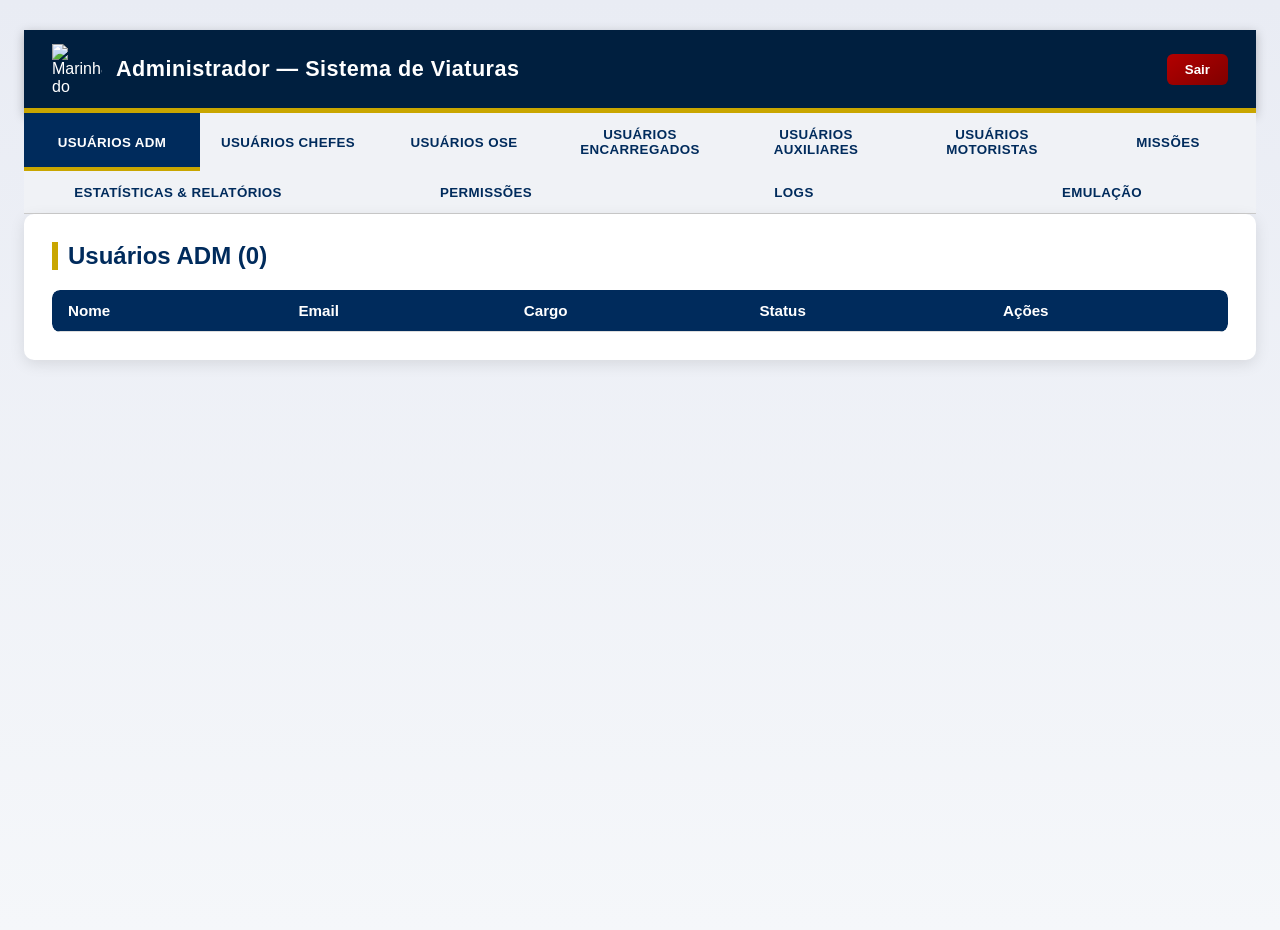
==== adm-dashboard.html @ 448d4f9d "Add files via upload" ====
<!DOCTYPE html>
<html lang="pt-br">
<head>
<meta charset="UTF-8"/>
<meta name="viewport" content="width=device-width, initial-scale=1.0"/>
<title>Administrador - Dashboard</title>
<link rel="icon" type="image/png" href="https://logodownload.org/wp-content/uploads/2018/01/marinha-brasil-logo-0.png">

<!-- SweetAlert2 -->
<script src="https://cdn.jsdelivr.net/npm/sweetalert2@11"></script>
<!-- Chart.js -->
<script src="https://cdn.jsdelivr.net/npm/chart.js@4.4.3/dist/chart.umd.min.js"></script>
<!-- html2canvas + jsPDF para exportar PDF -->
<script src="https://cdn.jsdelivr.net/npm/html2canvas@1.4.1/dist/html2canvas.min.js"></script>
<script src="https://cdn.jsdelivr.net/npm/jspdf@2.5.1/dist/jspdf.umd.min.js"></script>

<style>
  
/* =======================
   RESET + BASE
======================= */
* { margin:0; padding:0; box-sizing:border-box; font-family:"Inter","Segoe UI",Roboto,sans-serif; }
body { background:linear-gradient(180deg,#e9ecf4 0%,#f5f7fa 100%); color:#1b1b1b; min-height:100vh; }

/* =======================
   HEADER
======================= */
header { background:#001f3f; color:#fff; display:flex; align-items:center; justify-content:space-between; padding:14px 28px; border-bottom:5px solid #c9a600; box-shadow:0 3px 10px rgba(0,0,0,0.25); }
.logo-marinha { display:flex; align-items:center; gap:14px; }
.logo-marinha img { width:50px; height:50px; }
header h1 { font-size:1.35rem; font-weight:600; letter-spacing:0.5px; }
header button { background:linear-gradient(145deg,#b30000,#800000); border:none; color:#fff; font-weight:600; padding:8px 18px; border-radius:6px; cursor:pointer; transition:0.25s; }
header button:hover { transform:scale(1.05); background:linear-gradient(145deg,#cc0000,#990000); }

/* =======================
   NAV TABS
======================= */
.nav-tabs { display:flex; justify-content:center; flex-wrap:wrap; background:#f0f2f6; box-shadow:inset 0 -1px 0 #ccc; }
.nav-tabs button { flex:1; min-width:160px; background:none; border:none; padding:14px 18px; font-weight:600; text-transform:uppercase; color:#002b5c; cursor:pointer; transition:all 0.25s ease; letter-spacing:0.4px; }
.nav-tabs button:hover { background:#dde3f0; color:#001d3d; }
.nav-tabs button.active { background:#002b5c; color:#fff; box-shadow:inset 0 -4px 0 #c9a600; }

/* =======================
   CONTAINER E SEÇÕES
======================= */
.container { max-width:1300px; margin:30px auto; padding:0 24px; }
.tab-pane { background:#fff; border-radius:10px; padding:28px; box-shadow:0 4px 15px rgba(0,0,0,0.1); animation:fadeIn 0.3s ease; }
@keyframes fadeIn { from{opacity:0; transform:translateY(8px);} to{opacity:1; transform:translateY(0);} }
h2 { color:#002b5c; margin-bottom:20px; font-weight:700; border-left:6px solid #c9a600; padding-left:10px; display:flex; align-items:center; gap:10px; }

/* =======================
   TABELAS
======================= */
.table-wrap { overflow-x:auto; border-radius:8px; }
table { width:100%; border-collapse:collapse; border-radius:8px; overflow:hidden; }
thead { background:#002b5c; color:#fff; }
th, td { padding:12px 16px; border-bottom:1px solid #ddd; text-align:left; font-size:0.95rem; }
tbody tr:hover { background:#f7f9fc; transition:0.2s; }

/* =======================
   BOTÕES DE AÇÃO
======================= */
.actions button { margin:3px; padding:6px 10px; font-size:0.85rem; border:none; border-radius:6px; cursor:pointer; transition:all 0.2s; font-weight:500; }
.actions button:hover { transform:scale(1.07); }
button.aprovar { background:#2e7d32; color:#fff; }
button.desaprovar { background:#b71c1c; color:#fff; }
button.editar { background:#1565c0; color:#fff; }
button.reset { background:#fbc02d; color:#1b1b1b; }
button.excluir { background:#d32f2f; color:#fff; }
button.primary { background:#002b5c; color:#fff; }

/* =======================
   BADGES
======================= */
.badge-ok { background:#2e7d32; color:#fff; padding:3px 8px; border-radius:5px; font-size:0.8rem; }
.badge-no { background:#b71c1c; color:#fff; padding:3px 8px; border-radius:5px; font-size:0.8rem; }
.tag-fp { background:#ff6f00; color:#fff; padding:2px 6px; font-size:0.75rem; border-radius:4px; margin-left:4px; font-weight:600; }

/* =======================
   GRID/CHARTS
======================= */
.grid { display:grid; grid-template-columns:1fr 1fr; gap:20px; }
.card { background:#fff; border:1px solid #e8e8e8; border-radius:10px; padding:16px; box-shadow:0 2px 10px rgba(0,0,0,0.06); }
.card h3 { color:#002b5c; margin-bottom:8px; font-size:1.05rem; }
.actions-bar { display:flex; gap:10px; margin-bottom:12px; flex-wrap:wrap; }

/* =======================
   RESPONSIVIDADE
======================= */
@media (max-width: 900px) {
  header { flex-direction:column; gap:8px; text-align:center; }
  .nav-tabs button { min-width:120px; font-size:0.8rem; }
  table th, table td { font-size:0.85rem; padding:8px; }
  .grid { grid-template-columns:1fr; }
}

</style>
</head>

<body>
<div class="container">
  <header>
    <div class="logo-marinha">
      <img src="https://logodownload.org/wp-content/uploads/2018/01/marinha-brasil-logo-0.png" alt="Marinha do Brasil">
      <h1>Administrador — Sistema de Viaturas</h1>
    </div>
    <button onclick="logout()">Sair</button>
  </header>

  <div class="nav-tabs">
    <button class="active" data-tab="tab-adm" onclick="setTab('tab-adm', this)">Usuários ADM</button>
    <button data-tab="tab-chefe" onclick="setTab('tab-chefe', this)">Usuários Chefes</button>
    <button data-tab="tab-ose" onclick="setTab('tab-ose', this)">Usuários OSE</button>
    <button data-tab="tab-encarregado" onclick="setTab('tab-encarregado', this)">Usuários Encarregados</button>
    <button data-tab="tab-aux" onclick="setTab('tab-aux', this)">Usuários Auxiliares</button>
    <button data-tab="tab-motorista" onclick="setTab('tab-motorista', this)">Usuários Motoristas</button>
    <button data-tab="tab-missoes" onclick="setTab('tab-missoes', this)">Missões</button>
    <button data-tab="tab-estatisticas" onclick="setTab('tab-estatisticas', this)">Estatísticas & Relatórios</button>
    <button data-tab="tab-permissoes" onclick="setTab('tab-permissoes', this)">Permissões</button>
    <button data-tab="tab-logs" onclick="setTab('tab-logs', this)">Logs</button>
    <button data-tab="tab-emulacao" onclick="setTab('tab-emulacao', this)">Emulação</button>
  </div>

  <!-- ======== Usuários (6 grupos) ======== -->
  <section id="tab-adm" class="tab-pane" style="display:block;"><h2>Usuários ADM (0)</h2><div class="table-wrap"><table><thead><tr><th>Nome</th><th>Email</th><th>Cargo</th><th>Status</th><th>Ações</th></tr></thead><tbody id="usuarios-adm"></tbody></table></div></section>
  <section id="tab-chefe" class="tab-pane" style="display:none;"><h2>Usuários Chefes (0)</h2><div class="table-wrap"><table><thead><tr><th>Nome</th><th>Email</th><th>Cargo</th><th>Status</th><th>Ações</th></tr></thead><tbody id="usuarios-chefe"></tbody></table></div></section>
  <section id="tab-ose" class="tab-pane" style="display:none;"><h2>Usuários OSE (0)</h2><div class="table-wrap"><table><thead><tr><th>Nome</th><th>Email</th><th>Cargo</th><th>Status</th><th>Ações</th></tr></thead><tbody id="usuarios-ose"></tbody></table></div></section>
  <section id="tab-encarregado" class="tab-pane" style="display:none;"><h2>Usuários Encarregados (0)</h2><div class="table-wrap"><table><thead><tr><th>Nome</th><th>Email</th><th>Cargo</th><th>Status</th><th>Ações</th></tr></thead><tbody id="usuarios-encarregado"></tbody></table></div></section>
  <section id="tab-aux" class="tab-pane" style="display:none;"><h2>Usuários Auxiliares (0)</h2><div class="table-wrap"><table><thead><tr><th>Nome</th><th>Email</th><th>Cargo</th><th>Status</th><th>Ações</th></tr></thead><tbody id="usuarios-aux"></tbody></table></div></section>
  <section id="tab-motorista" class="tab-pane" style="display:none;"><h2>Usuários Motoristas (0)</h2><div class="table-wrap"><table><thead><tr><th>Nome</th><th>Email</th><th>Cargo</th><th>Status</th><th>Ações</th></tr></thead><tbody id="usuarios-motorista"></tbody></table></div></section>

  <!-- ======== Missões ======== -->
  <section id="tab-missoes" class="tab-pane" style="display:none;">
    <h2 id="titulo-missoes">Missões (0)</h2>
    <div class="actions-bar">
      <button class="primary" onclick="exportarRelatorioPDF()">🧾 Exportar Relatório (PDF)</button>
    </div>
    <div class="table-wrap">
      <table>
        <thead>
          <tr>
            <th>Missão</th><th>Motorista</th><th>Viatura</th><th>Status</th>
            <th>Odômetro Início</th><th>Horário Início</th>
            <th>Odômetro Fim</th><th>Horário Fim</th>
            <th>Assinaturas</th><th>Ações</th>
          </tr>
        </thead>
        <tbody id="missoes-body"></tbody>
      </table>
    </div>
  </section>

  <!-- ======== Estatísticas & Relatórios ======== -->
  <section id="tab-estatisticas" class="tab-pane" style="display:none;">
    <h2>Estatísticas & Relatórios</h2>
    <div class="grid" id="charts-container">
      <div class="card">
        <h3>📊 Viagens por Motorista</h3>
        <canvas id="chartMotoristas" height="200"></canvas>
      </div>
      <div class="card">
        <h3>🥧 Missões por Status</h3>
        <canvas id="chartStatus" height="200"></canvas>
      </div>
    </div>
    <div class="actions-bar" style="margin-top:14px;">
      <button class="primary" onclick="exportarRelatorioPDF()">🧾 Exportar Relatório (PDF)</button>
    </div>
  </section>

  <!-- ======== Permissões ======== -->
  <section id="tab-permissoes" class="tab-pane" style="display:none;">
    <h2>Permissões</h2>
    <div class="card">
      <p>As permissões determinam quais ações aparecem e podem ser executadas. Você pode sobrescrever no Firestore criando/alterando o doc <code>config/permissoes</code>.</p>
      <p><b>Exemplo de doc:</b></p>
      <pre style="background:#f7f7f7; padding:10px; border-radius:8px; overflow:auto;">
{
  "usuarios": {"aprovar": true, "desaprovar": true, "editar": true, "resetar": true, "excluir": true},
  "missoes":  {"editar": true, "alterar_status": true},
  "relatorios": {"exportar_pdf": true}
}
      </pre>
      <div class="actions-bar">
        <button class="primary" onclick="mostrarPermissoesAtuais()">👁 Ver permissões ativas</button>
      </div>
    </div>
  </section>

  <!-- ======== Logs ======== -->
  <section id="tab-logs" class="tab-pane" style="display:none;">
    <h2>Logs do Sistema</h2>
    <div class="table-wrap">
      <table>
        <thead><tr><th>Ação</th><th>Alvo</th><th>Feito por</th><th>Data/Hora</th></tr></thead>
        <tbody id="logs-body"></tbody>
      </table>
    </div>
  </section>

  <!-- ======== Emulação ======== -->
  <section id="tab-emulacao" class="tab-pane" style="display:none;">
    <h2>Emulação de Perfil</h2>
    <div class="table-wrap">
      <table>
        <thead><tr><th>Nome</th><th>Email</th><th>Cargo</th><th>Ação</th></tr></thead>
        <tbody id="emulacao-body"></tbody>
      </table>
    </div>
  </section>
</div>

<script type="module">
import { auth, db } from "./firebase-config.js";
import { signOut, onAuthStateChanged, sendPasswordResetEmail } from "https://www.gstatic.com/firebasejs/12.4.0/firebase-auth.js";
import { collection, onSnapshot, doc, updateDoc, deleteDoc, getDoc, addDoc, serverTimestamp, query, orderBy } from "https://www.gstatic.com/firebasejs/12.4.0/firebase-firestore.js";

/* =======================
   SESSÃO / ABA / LOG
======================= */
const LIMITE = 10*60*1000; let t;
onAuthStateChanged(auth, async (u)=>{
  if(!u){ return window.location.href="index.html"; }
  const uDoc = await getDoc(doc(db,"usuarios", u.uid));
  if(!uDoc.exists() || uDoc.data().role!=="adm"){
    await signOut(auth); window.location.href="index.html"; return;
  }
  await carregarPermissoes();
  init();
  reset();
  ["mousemove","keydown","click","scroll"].forEach(e=>document.addEventListener(e, reset));
});
function reset(){ clearTimeout(t); t=setTimeout(async()=>{ await signOut(auth); window.location.href="index.html"; }, LIMITE); }
window.logout = async()=>{ await signOut(auth); window.location.href="index.html"; };

window.setTab = (id, btn)=>{
  document.querySelectorAll(".tab-pane").forEach(p=>p.style.display="none");
  document.getElementById(id).style.display="block";
  document.querySelectorAll(".nav-tabs button").forEach(b=>b.classList.remove("active"));
  btn.classList.add("active");
};

async function logAction(acao, alvo, extra={}) {
  try {
    await addDoc(collection(db,"logs"), {
      acao, alvo,
      feito_por_uid: auth.currentUser?.uid || null,
      feito_por_email: auth.currentUser?.email || null,
      data_hora: serverTimestamp(), ...extra
    });
  } catch(e){ console.warn("Falha ao gravar log:", e); }
}

/* =======================
   PERMISSÕES (AVANÇADO)
   - Default permissões (permitido)
   - Pode ser sobrescrito via doc Firestore: config/permissoes
======================= */
let PERMISSOES = {
  usuarios: { aprovar:true, desaprovar:true, editar:true, resetar:true, excluir:true },
  missoes:  { editar:true, alterar_status:true },
  relatorios: { exportar_pdf:true }
};
async function carregarPermissoes(){
  try{
    const cfg = await getDoc(doc(db,"config","permissoes"));
    if(cfg.exists()){
      const data = cfg.data();
      // mescla sem remover chaves ausentes
      PERMISSOES = {
        usuarios: { ...PERMISSOES.usuarios, ...(data.usuarios||{}) },
        missoes:  { ...PERMISSOES.missoes,  ...(data.missoes||{}) },
        relatorios:{ ...PERMISSOES.relatorios, ...(data.relatorios||{}) }
      };
    }
  }catch(e){ console.warn("Sem doc config/permissoes. Usando default."); }
}
function can(path){
  const [grupo,acao] = path.split(".");
  return !!(PERMISSOES[grupo] && PERMISSOES[grupo][acao]);
}
window.mostrarPermissoesAtuais = ()=>{
  Swal.fire({
    title:"Permissões ativas",
    html:`<pre style="text-align:left;white-space:pre-wrap">${JSON.stringify(PERMISSOES,null,2)}</pre>`,
    width:600
  });
};

/* =======================
   INICIALIZAÇÃO
======================= */
function init(){
  carregarUsuarios();
  carregarMissoesRealtime();
  carregarLogsRealtime();
  carregarEmulacaoRealtime();
}

/* =======================
   USUÁRIOS (SEPARADO POR ROLE + CONTAGEM)
======================= */
function carregarUsuarios(){
  const grupos = {
    adm:         { tbody: document.getElementById("usuarios-adm"),         titulo: "Usuários ADM" },
    chefe:       { tbody: document.getElementById("usuarios-chefe"),       titulo: "Usuários Chefes" },
    ose:         { tbody: document.getElementById("usuarios-ose"),         titulo: "Usuários OSE" },
    encarregado: { tbody: document.getElementById("usuarios-encarregado"), titulo: "Usuários Encarregados" },
    aux:         { tbody: document.getElementById("usuarios-aux"),         titulo: "Usuários Auxiliares" },
    motorista:   { tbody: document.getElementById("usuarios-motorista"),   titulo: "Usuários Motoristas" }
  };

  onSnapshot(collection(db,"usuarios"),(snap)=>{
    const count = { adm:0, chefe:0, ose:0, encarregado:0, aux:0, motorista:0 };
    Object.values(grupos).forEach(g=>g.tbody.innerHTML="");

    snap.forEach(d=>{
      const u = d.data();
      const cargo = (u.role||"").toLowerCase();
      let grupo = null;
      if(cargo==="adm") grupo="adm";
      else if(cargo==="chefe") grupo="chefe";
      else if(cargo==="ose") grupo="ose";
      else if(cargo==="encarregado") grupo="encarregado";
      else if(cargo==="aux_encarregado"||cargo==="aux"||cargo.includes("aux")) grupo="aux";
      else if(cargo==="motorista") grupo="motorista";
      if(!grupo) return;

      count[grupo]++;
      const aAprovar   = can("usuarios.aprovar")   ? `<button class="aprovar"   onclick="aprovar('${d.id}')">✔ Aprovar</button>` : "";
      const aDesaprovar= can("usuarios.desaprovar")? `<button class="desaprovar" onclick="desaprovar('${d.id}')">✖ Desaprovar</button>` : "";
      const aEditar    = can("usuarios.editar")    ? `<button class="editar"    onclick="editarUsuario('${d.id}','${(u.nome||'').replace(/\"/g,'&quot;')}','${u.role||''}')">✏ Editar</button>` : "";
      const aReset     = can("usuarios.resetar")   ? `<button class="reset"     onclick="resetSenha('${u.email||''}')">🔁 Resetar Senha</button>` : "";
      const aExcluir   = can("usuarios.excluir")   ? `<button class="excluir"   onclick="excluirUsuario('${d.id}')">🗑 Excluir</button>` : "";

      const tr = document.createElement("tr");
      tr.innerHTML = `
        <td>${u.nome||"-"}</td>
        <td>${u.email||"-"}</td>
        <td>${u.role||"-"}</td>
        <td>${u.aprovado?'<span class="badge-ok">Aprovado</span>':'<span class="badge-no">Pendente</span>'}</td>
        <td class="actions">
          ${aAprovar}${aDesaprovar}${aEditar}${aReset}${aExcluir}
        </td>`;
      grupos[grupo].tbody.appendChild(tr);
    });

    // Atualiza títulos com contagem
    for(const [k,g] of Object.entries(grupos)){
      const h2 = g.tbody.closest("section").querySelector("h2");
      h2.textContent = `${g.titulo} (${count[k]})`;
    }
  });
}

/* === AÇÕES DE USUÁRIOS (SweetAlert2) === */
window.aprovar = async(uid)=>{
  if(!can("usuarios.aprovar")) return Swal.fire("Sem permissão","Ação não permitida.","error");
  const conf = await Swal.fire({ title:"Aprovar usuário?", icon:"question", showCancelButton:true, confirmButtonText:"✔ Aprovar" });
  if(!conf.isConfirmed) return;
  await updateDoc(doc(db,"usuarios",uid), {aprovado:true});
  await logAction("Aprovar usuário", uid);
  Swal.fire("✅ Usuário aprovado!", "", "success");
};
window.desaprovar = async(uid)=>{
  if(!can("usuarios.desaprovar")) return Swal.fire("Sem permissão","Ação não permitida.","error");
  const conf = await Swal.fire({ title:"Desaprovar usuário?", icon:"warning", showCancelButton:true, confirmButtonText:"✖ Desaprovar" });
  if(!conf.isConfirmed) return;
  await updateDoc(doc(db,"usuarios",uid), {aprovado:false});
  await logAction("Desaprovar usuário", uid);
  Swal.fire("Usuário desaprovado!","","info");
};
window.editarUsuario = async(uid,nomeAtual,cargoAtual)=>{
  if(!can("usuarios.editar")) return Swal.fire("Sem permissão","Ação não permitida.","error");
  const { value: formValues } = await Swal.fire({
    title:"Editar usuário",
    html:`<input id="swal-nome" class="swal2-input" placeholder="Nome" value="${nomeAtual}">
          <input id="swal-cargo" class="swal2-input" placeholder="Cargo (adm, chefe, ose, encarregado, aux_encarregado, motorista)" value="${cargoAtual}">`,
    focusConfirm:false, showCancelButton:true, confirmButtonText:"✏ Salvar",
    preConfirm:()=>{
      const nome = document.getElementById("swal-nome").value.trim();
      const cargo = document.getElementById("swal-cargo").value.trim();
      if(!nome||!cargo){ Swal.showValidationMessage("Preencha todos os campos corretamente."); return false; }
      return { nome, cargo };
    }
  });
  if(!formValues) return;
  await updateDoc(doc(db,"usuarios",uid), { nome:formValues.nome, role:formValues.cargo });
  await logAction("Editar usuário", uid, { nome:formValues.nome, role:formValues.cargo });
  Swal.fire("✏ Usuário atualizado!","","success");
};
window.resetSenha = async(email)=>{
  if(!can("usuarios.resetar")) return Swal.fire("Sem permissão","Ação não permitida.","error");
  if(!email) return Swal.fire("Erro","Usuário sem e-mail cadastrado.","error");
  const conf = await Swal.fire({ title:"Redefinir senha?", text:`Enviar e-mail para ${email}?`, icon:"question", showCancelButton:true, confirmButtonText:"🔁 Enviar" });
  if(!conf.isConfirmed) return;
  try{ await sendPasswordResetEmail(auth,email); await logAction("Reset senha", email); Swal.fire("📧 Email enviado!","","success"); }
  catch(e){ Swal.fire("Erro","Falha ao enviar.","error"); }
};
window.excluirUsuario = async(uid)=>{
  if(!can("usuarios.excluir")) return Swal.fire("Sem permissão","Ação não permitida.","error");
  const conf = await Swal.fire({ title:"Excluir usuário?", text:"Ação irreversível.", icon:"warning", showCancelButton:true, confirmButtonText:"🗑 Excluir", confirmButtonColor:"#d32f2f" });
  if(!conf.isConfirmed) return;
  await deleteDoc(doc(db,"usuarios",uid));
  await logAction("Excluir usuário", uid);
  Swal.fire("🗑 Usuário excluído!","","success");
};

/* =======================
   MISSÕES + CONTAGEM
======================= */
let MISSOES_CACHE = [];
onSnapshot(query(collection(db,"logs"),orderBy("data_hora","desc")),(snap)=>{
  const tbody=document.getElementById("logs-body"); if(!tbody) return;
  tbody.innerHTML=""; snap.forEach(d=>{const l=d.data();const row={acao:l.acao||"",alvo:l.alvo||"",feito:l.feito_por_email||"",data:l.data_hora?.toDate?l.data_hora.toDate().toLocaleString():""};const tr=document.createElement("tr");tr.innerHTML=`<td>${row.acao}</td><td>${row.alvo}</td><td>${row.feito}</td><td>${row.data}</td>`;tbody.appendChild(tr);});
});

function carregarMissoesRealtime(){
  onSnapshot(collection(db,"viaturas_missao"),(snap)=>{
    MISSOES_CACHE=[]; snap.forEach(d=>MISSOES_CACHE.push({id:d.id,...d.data()}));
    renderMissoes(MISSOES_CACHE);
    updateCharts(MISSOES_CACHE);
  });
}
function renderMissoes(list){
  const tbody=document.getElementById("missoes-body");
  if(!tbody) return;
  tbody.innerHTML="";
  list.forEach(m=>{
    const aEditar = can("missoes.editar") ? `<button class="editar" onclick="editarMissao('${m.id}')">✏ Editar</button>` : "";
    const aStatus = can("missoes.alterar_status") ? `<button class="reset" onclick="alterarStatus('${m.id}')">↺ Status</button>` : "";
    const tr=document.createElement("tr");
    tr.innerHTML=`
      <td>${m.missao||"-"} ${m.fora_programacao?'<span class="tag-fp">⚠ Fora</span>':""}</td>
      <td>${m.motorista||"-"}</td>
      <td>${m.viatura_label||m.viatura||"-"}</td>
      <td>${m.status||"Pendente"}</td>
      <td>${m.odometro_inicio||"-"}</td>
      <td>${m.horario_inicio||"-"}</td>
      <td>${m.odometro_fim||"-"}</td>
      <td>${m.horario_fim||"-"}</td>
      <td>${(m.assinatura_ose||"-")}<br>${(m.assinatura_encarregado||"-")}<br>${(m.assinatura_chedep||"-")}</td>
      <td class="actions">${aEditar}${aStatus}</td>`;
    tbody.appendChild(tr);
  });
  // contagem no título
  const t = document.getElementById("titulo-missoes");
  if(t) t.textContent = `Missões (${list.length})`;
}

window.editarMissao = async(id)=>{
  if(!can("missoes.editar")) return Swal.fire("Sem permissão","Ação não permitida.","error");
  const ref=doc(db,"viaturas_missao",id); const d=await getDoc(ref);
  if(!d.exists()) return Swal.fire("Erro","Missão não encontrada.","error");
  const m=d.data();
  const { value:v } = await Swal.fire({
    title:"Editar Missão",
    html:`<input id="swal-missao" class="swal2-input" placeholder="Missão" value="${m.missao||""}">
          <input id="swal-motorista" class="swal2-input" placeholder="Motorista" value="${m.motorista||""}">
          <input id="swal-viatura" class="swal2-input" placeholder="Viatura" value="${m.viatura_label||m.viatura||""}">`,
    showCancelButton:true, confirmButtonText:"Salvar",
    preConfirm:()=>{
      const missao=document.getElementById("swal-missao").value.trim();
      const motorista=document.getElementById("swal-motorista").value.trim();
      const viatura=document.getElementById("swal-viatura").value.trim();
      if(!missao||!motorista||!viatura){Swal.showValidationMessage("Preencha todos os campos"); return false;}
      return {missao,motorista,viatura};
    }
  });
  if(!v) return;
  await updateDoc(ref,{missao:v.missao,motorista:v.motorista,viatura_label:v.viatura});
  await logAction("Editar missão", id);
  Swal.fire("Missão atualizada!","","success");
};
window.alterarStatus = async(id)=>{
  if(!can("missoes.alterar_status")) return Swal.fire("Sem permissão","Ação não permitida.","error");
  const { value:status } = await Swal.fire({title:"Alterar status",input:"text",inputPlaceholder:"Ex: Concluída, Em viagem...",showCancelButton:true,confirmButtonText:"Salvar"});
  if(!status) return;
  await updateDoc(doc(db,"viaturas_missao",id),{status});
  await logAction("Alterar status missão", id, {status});
  Swal.fire("Status atualizado!","","success");
};

/* =======================
   CHARTS (Chart.js)
======================= */
let chartMotoristas=null, chartStatus=null;

function aggregateByMotorista(missoes){
  const map=new Map();
  missoes.forEach(m=>{
    const k=(m.motorista||"Sem motorista").trim()||"Sem motorista";
    map.set(k,(map.get(k)||0)+1);
  });
  // Ordena e limita top 10 + "Outros"
  const arr=[...map.entries()].sort((a,b)=>b[1]-a[1]);
  const top=arr.slice(0,10);
  const outrosCount=arr.slice(10).reduce((s,[_k,v])=>s+v,0);
  if(outrosCount>0) top.push(["Outros", outrosCount]);
  return { labels: top.map(x=>x[0]), data: top.map(x=>x[1]) };
}

function aggregateByStatus(missoes){
  const map=new Map();
  missoes.forEach(m=>{
    const k=(m.status||"Pendente").trim()||"Pendente";
    map.set(k,(map.get(k)||0)+1);
  });
  const arr=[...map.entries()].sort((a,b)=>b[1]-a[1]);
  return { labels: arr.map(x=>x[0]), data: arr.map(x=>x[1]) };
}

function updateCharts(missoes){
  // Motoristas
  const mAgg=aggregateByMotorista(missoes);
  const ctxM=document.getElementById("chartMotoristas");
  if(ctxM){
    if(chartMotoristas) chartMotoristas.destroy();
    chartMotoristas=new Chart(ctxM, {
      type:"bar",
      data:{ labels:mAgg.labels, datasets:[{ label:"Viagens", data:mAgg.data, backgroundColor:"#1565c0" }]},
      options:{ responsive:true, plugins:{ legend:{ display:false }}, scales:{ y:{ beginAtZero:true, ticks:{ precision:0 }}} }
    });
  }
  // Status
  const sAgg=aggregateByStatus(missoes);
  const ctxS=document.getElementById("chartStatus");
  if(ctxS){
    if(chartStatus) chartStatus.destroy();
    const colors=["#2e7d32","#1565c0","#ff6f00","#b71c1c","#6a1b9a","#00897b","#8d6e63","#455a64","#ffa000","#90a4ae"];
    chartStatus=new Chart(ctxS, {
      type:"doughnut",
      data:{ labels:sAgg.labels, datasets:[{ data:sAgg.data, backgroundColor: sAgg.labels.map((_,i)=>colors[i%colors.length]) }]},
      options:{ responsive:true, plugins:{ legend:{ position:"bottom" } } }
    });
  }
}

/* =======================
   RELATÓRIOS (PDF)
======================= */
window.exportarRelatorioPDF = async()=>{
  if(!can("relatorios.exportar_pdf")) return Swal.fire("Sem permissão","Ação não permitida.","error");
  const { jsPDF } = window.jspdf;
  const docPdf = new jsPDF({ unit:"pt", format:"a4" });
  const margin=40; let y=margin;

  const titulo="Relatório de Missões";
  docPdf.setFont("helvetica","bold"); docPdf.setFontSize(16);
  docPdf.text(titulo, margin, y); y+=18;
  docPdf.setFont("helvetica","normal"); docPdf.setFontSize(10);
  docPdf.text(`Gerado em: ${new Date().toLocaleString()}`, margin, y); y+=14;

  // Sumário
  const total= MISSOES_CACHE.length;
  const porStatus=aggregateByStatus(MISSOES_CACHE);
  docPdf.setFont("helvetica","bold"); docPdf.text("Sumário:", margin, y); y+=14;
  docPdf.setFont("helvetica","normal");
  docPdf.text(`Total de missões: ${total}`, margin, y); y+=14;
  porStatus.labels.forEach((st, i)=>{ docPdf.text(`- ${st}: ${porStatus.data[i]}`, margin, y); y+=12; });

  // Capturar charts
  const chartsDiv=document.getElementById("charts-container");
  if(chartsDiv){
    const canvasImg = await html2canvas(chartsDiv, { scale:1.5, backgroundColor:"#ffffff" });
    const imgData = canvasImg.toDataURL("image/png");
    const pageWidth=docPdf.internal.pageSize.getWidth()-margin*2;
    const imgW=pageWidth, imgH= (canvasImg.height/canvasImg.width)*imgW;
    y+=10;
    if(y+imgH>docPdf.internal.pageSize.getHeight()-margin){ docPdf.addPage(); y=margin; }
    docPdf.addImage(imgData,"PNG", margin, y, imgW, imgH);
    y+=imgH+10;
  }

  // Final
  docPdf.save(`relatorio_missoes_${new Date().toISOString().slice(0,10)}.pdf`);
  await logAction("Exportar relatório PDF","missoes");
  Swal.fire("✅ Relatório exportado!","","success");
};

/* =======================
   LOGS
======================= */
function carregarLogsRealtime(){
  onSnapshot(query(collection(db,"logs"),orderBy("data_hora","desc")),(snap)=>{
    const tbody=document.getElementById("logs-body");
    if(!tbody) return;
    tbody.innerHTML="";
    snap.forEach(d=>{
      const l=d.data();
      const row={acao:l.acao||"",alvo:l.alvo||"",feito:l.feito_por_email||"",data:l.data_hora?.toDate?l.data_hora.toDate().toLocaleString():""};
      const tr=document.createElement("tr");
      tr.innerHTML=`<td>${row.acao}</td><td>${row.alvo}</td><td>${row.feito}</td><td>${row.data}</td>`;
      tbody.appendChild(tr);
    });
  });
}

/* =======================
   EMULAÇÃO
======================= */
function carregarEmulacaoRealtime(){
  const tbody=document.getElementById("emulacao-body");
  onSnapshot(collection(db,"usuarios"),(snap)=>{
    if(!tbody) return;
    tbody.innerHTML="";
    snap.forEach(d=>{
      const u=d.data();
      const tr=document.createElement("tr");
      tr.innerHTML=`<td>${u.nome||"-"}</td><td>${u.email||"-"}</td><td>${u.role||"-"}</td><td><button class="editar" onclick="emularPerfil('${u.email||''}','${u.role||''}')">Emular</button></td>`;
      tbody.appendChild(tr);
    });
  });
}
window.emularPerfil=(email,role)=>{
  if(!email||!role) return Swal.fire("Erro","Usuário inválido.","error");
  const destino=({adm:"adm-dashboard.html",chefe:"chefe-dashboard.html",ose:"ose-dashboard.html",encarregado:"encarregado-dashboard.html",motorista:"motorista-dashboard.html",aux_encarregado:"aux-encarregado-dashboard.html"}[role]||"index.html");
  Swal.fire({title:"Emular perfil?", text:`Você será redirecionado como ${role.toUpperCase()}.`, icon:"question", showCancelButton:true, confirmButtonText:"Sim"}).then(r=>{
    if(r.isConfirmed) window.location.href=`${destino}?emulando=${encodeURIComponent(email)}`;
  });
};
</script>
</body>
</html>
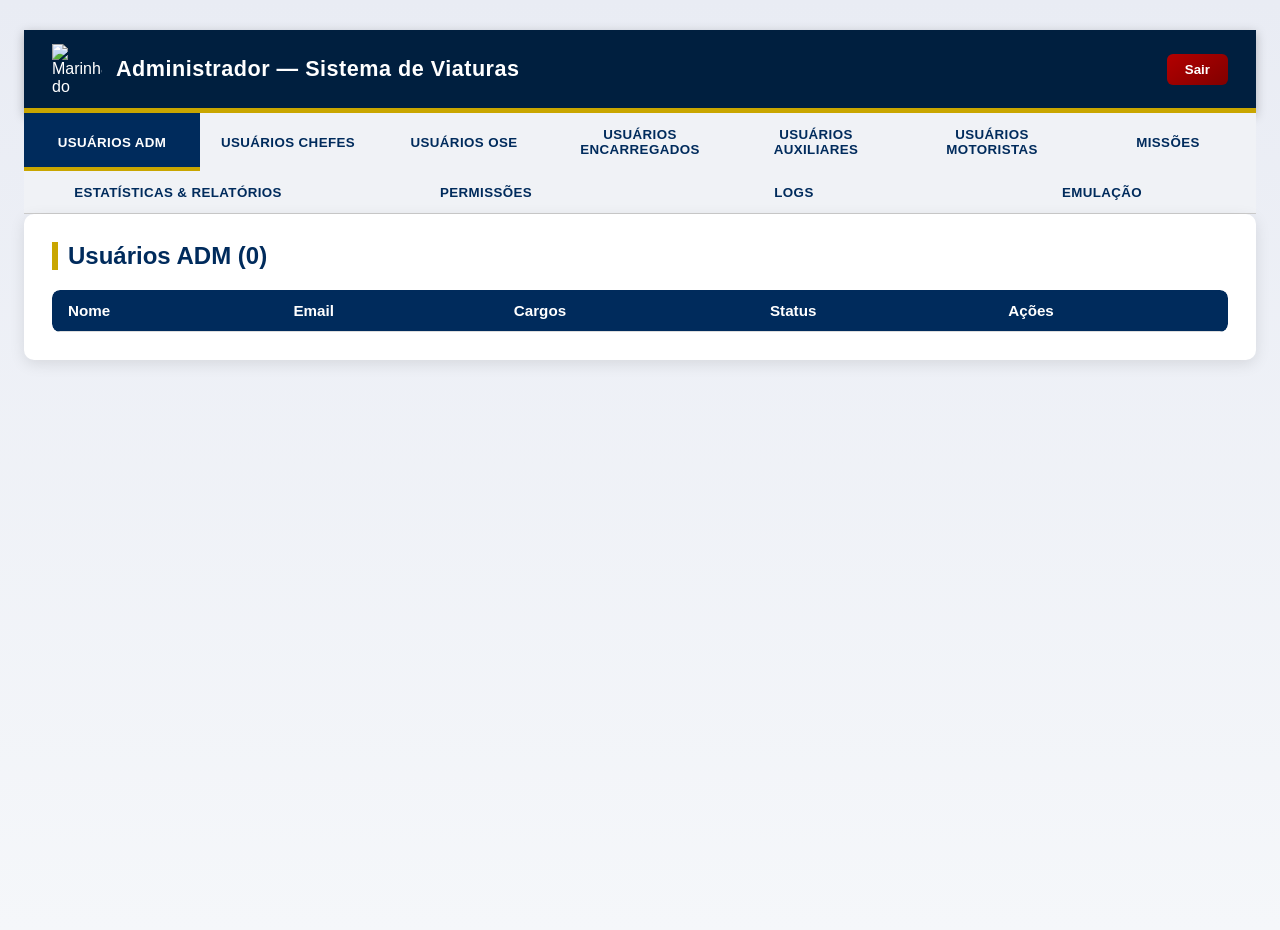
==== commit b4da5afc: "Update adm-dashboard.html" ====
--- a/adm-dashboard.html
+++ b/adm-dashboard.html
@@ -4,7 +4,7 @@
 <meta charset="UTF-8"/>
 <meta name="viewport" content="width=device-width, initial-scale=1.0"/>
 <title>Administrador - Dashboard</title>
-<link rel="icon" type="image/png" href="https://logodownload.org/wp-content/uploads/2018/01/marinha-brasil-logo-0.png">
+<link rel="icon" type="image/png" href="https://raw.githubusercontent.com/netcodebr/vtrteste/refs/heads/main/heraldica-8DN.png">
 
 <!-- SweetAlert2 -->
 <script src="https://cdn.jsdelivr.net/npm/sweetalert2@11"></script>
@@ -15,7 +15,6 @@
 <script src="https://cdn.jsdelivr.net/npm/jspdf@2.5.1/dist/jspdf.umd.min.js"></script>
 
 <style>
-  
 /* =======================
    RESET + BASE
 ======================= */
@@ -93,7 +92,6 @@
   table th, table td { font-size:0.85rem; padding:8px; }
   .grid { grid-template-columns:1fr; }
 }
-
 </style>
 </head>
 
@@ -101,7 +99,7 @@
 <div class="container">
   <header>
     <div class="logo-marinha">
-      <img src="https://logodownload.org/wp-content/uploads/2018/01/marinha-brasil-logo-0.png" alt="Marinha do Brasil">
+      <img src="https://raw.githubusercontent.com/netcodebr/vtrteste/refs/heads/main/heraldica-8DN.png" alt="Marinha do Brasil">
       <h1>Administrador — Sistema de Viaturas</h1>
     </div>
     <button onclick="logout()">Sair</button>
@@ -122,12 +120,12 @@
   </div>
 
   <!-- ======== Usuários (6 grupos) ======== -->
-  <section id="tab-adm" class="tab-pane" style="display:block;"><h2>Usuários ADM (0)</h2><div class="table-wrap"><table><thead><tr><th>Nome</th><th>Email</th><th>Cargo</th><th>Status</th><th>Ações</th></tr></thead><tbody id="usuarios-adm"></tbody></table></div></section>
-  <section id="tab-chefe" class="tab-pane" style="display:none;"><h2>Usuários Chefes (0)</h2><div class="table-wrap"><table><thead><tr><th>Nome</th><th>Email</th><th>Cargo</th><th>Status</th><th>Ações</th></tr></thead><tbody id="usuarios-chefe"></tbody></table></div></section>
-  <section id="tab-ose" class="tab-pane" style="display:none;"><h2>Usuários OSE (0)</h2><div class="table-wrap"><table><thead><tr><th>Nome</th><th>Email</th><th>Cargo</th><th>Status</th><th>Ações</th></tr></thead><tbody id="usuarios-ose"></tbody></table></div></section>
-  <section id="tab-encarregado" class="tab-pane" style="display:none;"><h2>Usuários Encarregados (0)</h2><div class="table-wrap"><table><thead><tr><th>Nome</th><th>Email</th><th>Cargo</th><th>Status</th><th>Ações</th></tr></thead><tbody id="usuarios-encarregado"></tbody></table></div></section>
-  <section id="tab-aux" class="tab-pane" style="display:none;"><h2>Usuários Auxiliares (0)</h2><div class="table-wrap"><table><thead><tr><th>Nome</th><th>Email</th><th>Cargo</th><th>Status</th><th>Ações</th></tr></thead><tbody id="usuarios-aux"></tbody></table></div></section>
-  <section id="tab-motorista" class="tab-pane" style="display:none;"><h2>Usuários Motoristas (0)</h2><div class="table-wrap"><table><thead><tr><th>Nome</th><th>Email</th><th>Cargo</th><th>Status</th><th>Ações</th></tr></thead><tbody id="usuarios-motorista"></tbody></table></div></section>
+  <section id="tab-adm" class="tab-pane" style="display:block;"><h2>Usuários ADM (0)</h2><div class="table-wrap"><table><thead><tr><th>Nome</th><th>Email</th><th>Cargos</th><th>Status</th><th>Ações</th></tr></thead><tbody id="usuarios-adm"></tbody></table></div></section>
+  <section id="tab-chefe" class="tab-pane" style="display:none;"><h2>Usuários Chefes (0)</h2><div class="table-wrap"><table><thead><tr><th>Nome</th><th>Email</th><th>Cargos</th><th>Status</th><th>Ações</th></tr></thead><tbody id="usuarios-chefe"></tbody></table></div></section>
+  <section id="tab-ose" class="tab-pane" style="display:none;"><h2>Usuários OSE (0)</h2><div class="table-wrap"><table><thead><tr><th>Nome</th><th>Email</th><th>Cargos</th><th>Status</th><th>Ações</th></tr></thead><tbody id="usuarios-ose"></tbody></table></div></section>
+  <section id="tab-encarregado" class="tab-pane" style="display:none;"><h2>Usuários Encarregados (0)</h2><div class="table-wrap"><table><thead><tr><th>Nome</th><th>Email</th><th>Cargos</th><th>Status</th><th>Ações</th></tr></thead><tbody id="usuarios-encarregado"></tbody></table></div></section>
+  <section id="tab-aux" class="tab-pane" style="display:none;"><h2>Usuários Auxiliares (0)</h2><div class="table-wrap"><table><thead><tr><th>Nome</th><th>Email</th><th>Cargos</th><th>Status</th><th>Ações</th></tr></thead><tbody id="usuarios-aux"></tbody></table></div></section>
+  <section id="tab-motorista" class="tab-pane" style="display:none;"><h2>Usuários Motoristas (0)</h2><div class="table-wrap"><table><thead><tr><th>Nome</th><th>Email</th><th>Cargos</th><th>Status</th><th>Ações</th></tr></thead><tbody id="usuarios-motorista"></tbody></table></div></section>
 
   <!-- ======== Missões ======== -->
   <section id="tab-missoes" class="tab-pane" style="display:none;">
@@ -203,7 +201,7 @@
     <h2>Emulação de Perfil</h2>
     <div class="table-wrap">
       <table>
-        <thead><tr><th>Nome</th><th>Email</th><th>Cargo</th><th>Ação</th></tr></thead>
+        <thead><tr><th>Nome</th><th>Email</th><th>Cargos</th><th>Ação</th></tr></thead>
         <tbody id="emulacao-body"></tbody>
       </table>
     </div>
@@ -222,13 +220,15 @@
 onAuthStateChanged(auth, async (u)=>{
   if(!u){ return window.location.href="index.html"; }
   const uDoc = await getDoc(doc(db,"usuarios", u.uid));
-  if(!uDoc.exists() || uDoc.data().role!=="adm"){
+  const data = uDoc.exists() ? uDoc.data() : null;
+  const roles = data ? (Array.isArray(data.roles) ? data.roles.map(r=>String(r).toLowerCase()) : [String(data.role||"").toLowerCase()]) : [];
+  if(!data || (!roles.includes("adm"))){
     await signOut(auth); window.location.href="index.html"; return;
   }
   await carregarPermissoes();
   init();
   reset();
-  ["mousemove","keydown","click","scroll"].forEach(e=>document.addEventListener(e, reset));
+  ["mousemove","keydown","click","scroll","touchstart"].forEach(e=>document.addEventListener(e, reset));
 });
 function reset(){ clearTimeout(t); t=setTimeout(async()=>{ await signOut(auth); window.location.href="index.html"; }, LIMITE); }
 window.logout = async()=>{ await signOut(auth); window.location.href="index.html"; };
@@ -253,8 +253,6 @@
 
 /* =======================
    PERMISSÕES (AVANÇADO)
-   - Default permissões (permitido)
-   - Pode ser sobrescrito via doc Firestore: config/permissoes
 ======================= */
 let PERMISSOES = {
   usuarios: { aprovar:true, desaprovar:true, editar:true, resetar:true, excluir:true },
@@ -266,7 +264,6 @@
     const cfg = await getDoc(doc(db,"config","permissoes"));
     if(cfg.exists()){
       const data = cfg.data();
-      // mescla sem remover chaves ausentes
       PERMISSOES = {
         usuarios: { ...PERMISSOES.usuarios, ...(data.usuarios||{}) },
         missoes:  { ...PERMISSOES.missoes,  ...(data.missoes||{}) },
@@ -316,20 +313,27 @@
 
     snap.forEach(d=>{
       const u = d.data();
-      const cargo = (u.role||"").toLowerCase();
+
+      // ✅ Suporte a 'role' (string) e 'roles' (array)
+      const cargos = Array.isArray(u.roles)
+        ? u.roles.map(r => String(r).toLowerCase())
+        : [String(u.role||"").toLowerCase()];
+
       let grupo = null;
-      if(cargo==="adm") grupo="adm";
-      else if(cargo==="chefe") grupo="chefe";
-      else if(cargo==="ose") grupo="ose";
-      else if(cargo==="encarregado") grupo="encarregado";
-      else if(cargo==="aux_encarregado"||cargo==="aux"||cargo.includes("aux")) grupo="aux";
-      else if(cargo==="motorista") grupo="motorista";
+      if (cargos.includes("adm")) grupo = "adm";
+      else if (cargos.includes("chefe")) grupo = "chefe";
+      else if (cargos.includes("ose")) grupo = "ose";
+      else if (cargos.includes("encarregado")) grupo = "encarregado";
+      else if (cargos.includes("aux_encarregado") || cargos.includes("aux")) grupo = "aux";
+      else if (cargos.includes("motorista")) grupo = "motorista";
       if(!grupo) return;
 
       count[grupo]++;
+      const cargosTexto = Array.isArray(u.roles) ? u.roles.join(", ") : (u.role || "-");
+
       const aAprovar   = can("usuarios.aprovar")   ? `<button class="aprovar"   onclick="aprovar('${d.id}')">✔ Aprovar</button>` : "";
       const aDesaprovar= can("usuarios.desaprovar")? `<button class="desaprovar" onclick="desaprovar('${d.id}')">✖ Desaprovar</button>` : "";
-      const aEditar    = can("usuarios.editar")    ? `<button class="editar"    onclick="editarUsuario('${d.id}','${(u.nome||'').replace(/\"/g,'&quot;')}','${u.role||''}')">✏ Editar</button>` : "";
+      const aEditar    = can("usuarios.editar")    ? `<button class="editar"    onclick="editarUsuario('${d.id}','${(u.nome||'').replace(/\"/g,'&quot;')}','${cargosTexto.replace(/\"/g,'&quot;')}')">✏ Editar</button>` : "";
       const aReset     = can("usuarios.resetar")   ? `<button class="reset"     onclick="resetSenha('${u.email||''}')">🔁 Resetar Senha</button>` : "";
       const aExcluir   = can("usuarios.excluir")   ? `<button class="excluir"   onclick="excluirUsuario('${d.id}')">🗑 Excluir</button>` : "";
 
@@ -337,7 +341,7 @@
       tr.innerHTML = `
         <td>${u.nome||"-"}</td>
         <td>${u.email||"-"}</td>
-        <td>${u.role||"-"}</td>
+        <td>${cargosTexto}</td>
         <td>${u.aprovado?'<span class="badge-ok">Aprovado</span>':'<span class="badge-no">Pendente</span>'}</td>
         <td class="actions">
           ${aAprovar}${aDesaprovar}${aEditar}${aReset}${aExcluir}
@@ -370,25 +374,95 @@
   await logAction("Desaprovar usuário", uid);
   Swal.fire("Usuário desaprovado!","","info");
 };
-window.editarUsuario = async(uid,nomeAtual,cargoAtual)=>{
+
+/* ===== EDITAR USUÁRIO (múltiplas funções; bloqueia ADM) ===== */
+window.editarUsuario = async(uid,nomeAtual,cargosAtuaisTexto="")=>{
   if(!can("usuarios.editar")) return Swal.fire("Sem permissão","Ação não permitida.","error");
+
+  // Normaliza roles atuais
+  const rolesAtuais = cargosAtuaisTexto
+    ? cargosAtuaisTexto.split(",").map(r => r.trim().toLowerCase()).filter(Boolean)
+    : [];
+
+  // Se o usuário-alvo já é ADM, bloquear edição de roles (apenas nome)
+  const isAlvoADM = rolesAtuais.includes("adm");
+
+  const roleGridHTML = isAlvoADM
+    ? `<div style="margin-top:8px; padding:10px; border-radius:8px; background:#fff3cd; color:#7a5b00; border:1px solid #ffe08a;">
+         ⚠ Este usuário possui o papel <b>ADM</b>. As funções não podem ser alteradas aqui.
+       </div>`
+    : `
+      <div class="funcoes-grid" style="margin-top:10px">
+        <div class="funcoes-item"><input type="checkbox" class="role" value="motorista" id="rMotorista"><label for="rMotorista">🚗 Motorista</label></div>
+        <div class="funcoes-item"><input type="checkbox" class="role" value="aux_encarregado" id="rAux"><label for="rAux">🧾 Auxiliar do Encarregado</label></div>
+        <div class="funcoes-item"><input type="checkbox" class="role" value="encarregado" id="rEnc"><label for="rEnc">🧭 Encarregado</label></div>
+        <div class="funcoes-item"><input type="checkbox" class="role" value="ose" id="rOSE"><label for="rOSE">📜 OSE</label></div>
+        <div class="funcoes-item"><input type="checkbox" class="role" value="chefe" id="rChefe"><label for="rChefe">⚓ Chefe de Departamento</label></div>
+      </div>
+    `;
+
   const { value: formValues } = await Swal.fire({
-    title:"Editar usuário",
-    html:`<input id="swal-nome" class="swal2-input" placeholder="Nome" value="${nomeAtual}">
-          <input id="swal-cargo" class="swal2-input" placeholder="Cargo (adm, chefe, ose, encarregado, aux_encarregado, motorista)" value="${cargoAtual}">`,
-    focusConfirm:false, showCancelButton:true, confirmButtonText:"✏ Salvar",
-    preConfirm:()=>{
+    title:'<span style="color:#004aad;font-weight:700;">Editar Usuário</span>',
+    html: `
+      <style>
+        .swal2-popup.custom-modal { border-radius: 14px !important; background: linear-gradient(180deg, #f9fafc, #eef3f9); box-shadow: 0 0 25px rgba(0,0,0,0.2); }
+        .funcoes-item { background: white; border: 2px solid #cbd5e1; border-radius: 10px; padding: 10px 14px; display: flex; align-items: center; gap: 10px; transition: 0.25s; }
+        .funcoes-item:hover { border-color: #004aad; background: #f0f7ff; transform: translateY(-1px); }
+        .funcoes-item input { width: 18px; height: 18px; accent-color: #004aad; cursor: pointer; }
+        .funcoes-item label { font-size: 15px; color: #1e293b; cursor: pointer; }
+        .swal2-confirm.custom-confirm { background-color: #004aad !important; color: #fff !important; font-weight: 600 !important; border-radius: 8px !important; padding: 10px 0 !important; }
+        .swal2-cancel.custom-cancel { background-color: #64748b !important; color: #fff !important; font-weight: 600 !important; border-radius: 8px !important; padding: 10px 0 !important; }
+        .funcoes-grid { display: grid; grid-template-columns: 1fr 1fr; gap: 10px 25px; text-align: left; }
+      </style>
+
+      <input id="swal-nome" class="swal2-input" placeholder="Nome completo" value="${(nomeAtual||"").replace(/"/g,'&quot;')}" />
+      ${roleGridHTML}
+    `,
+    width: 620,
+    background: "#ffffff",
+    customClass: { popup: "custom-modal", confirmButton: "custom-confirm", cancelButton: "custom-cancel" },
+    showCancelButton: true,
+    confirmButtonText: "💾 Salvar",
+    cancelButtonText: "Cancelar",
+    focusConfirm: false,
+    didOpen: () => {
+      if (!isAlvoADM) {
+        // Marca os roles atuais (exceto 'adm' que nem aparece)
+        document.querySelectorAll(".role").forEach((cb) => {
+          if (rolesAtuais.includes(cb.value)) cb.checked = true;
+        });
+      }
+    },
+    preConfirm: () => {
       const nome = document.getElementById("swal-nome").value.trim();
-      const cargo = document.getElementById("swal-cargo").value.trim();
-      if(!nome||!cargo){ Swal.showValidationMessage("Preencha todos os campos corretamente."); return false; }
-      return { nome, cargo };
-    }
-  });
-  if(!formValues) return;
-  await updateDoc(doc(db,"usuarios",uid), { nome:formValues.nome, role:formValues.cargo });
-  await logAction("Editar usuário", uid, { nome:formValues.nome, role:formValues.cargo });
-  Swal.fire("✏ Usuário atualizado!","","success");
-};
+      if (!nome) { Swal.showValidationMessage("Preencha o nome corretamente."); return false; }
+
+      if (isAlvoADM) {
+        // Não alteramos roles de um usuário que já é ADM (somente nome)
+        return { nome, roles: rolesAtuais };
+      }
+
+      const selecionadas = Array.from(document.querySelectorAll(".role:checked")).map(i => i.value);
+      if (selecionadas.length === 0) { Swal.showValidationMessage("Selecione pelo menos uma função."); return false; }
+      if (selecionadas.includes("adm")) { Swal.showValidationMessage("Função ADM é restrita."); return false; }
+
+      return { nome, roles: selecionadas };
+    },
+  });
+
+  if (!formValues) return;
+
+  // Atualiza o documento no Firestore (mantém compatibilidade com dashboards antigos usando 'role')
+  await updateDoc(doc(db,"usuarios",uid), {
+    nome: formValues.nome,
+    roles: formValues.roles,
+    role: formValues.roles[0] || null
+  });
+
+  await logAction("Editar usuário", uid, { nome: formValues.nome, roles: formValues.roles });
+  Swal.fire("✅ Usuário atualizado!", "", "success");
+};
+
 window.resetSenha = async(email)=>{
   if(!can("usuarios.resetar")) return Swal.fire("Sem permissão","Ação não permitida.","error");
   if(!email) return Swal.fire("Erro","Usuário sem e-mail cadastrado.","error");
@@ -410,11 +484,6 @@
    MISSÕES + CONTAGEM
 ======================= */
 let MISSOES_CACHE = [];
-onSnapshot(query(collection(db,"logs"),orderBy("data_hora","desc")),(snap)=>{
-  const tbody=document.getElementById("logs-body"); if(!tbody) return;
-  tbody.innerHTML=""; snap.forEach(d=>{const l=d.data();const row={acao:l.acao||"",alvo:l.alvo||"",feito:l.feito_por_email||"",data:l.data_hora?.toDate?l.data_hora.toDate().toLocaleString():""};const tr=document.createElement("tr");tr.innerHTML=`<td>${row.acao}</td><td>${row.alvo}</td><td>${row.feito}</td><td>${row.data}</td>`;tbody.appendChild(tr);});
-});
-
 function carregarMissoesRealtime(){
   onSnapshot(collection(db,"viaturas_missao"),(snap)=>{
     MISSOES_CACHE=[]; snap.forEach(d=>MISSOES_CACHE.push({id:d.id,...d.data()}));
@@ -443,11 +512,9 @@
       <td class="actions">${aEditar}${aStatus}</td>`;
     tbody.appendChild(tr);
   });
-  // contagem no título
   const t = document.getElementById("titulo-missoes");
   if(t) t.textContent = `Missões (${list.length})`;
 }
-
 window.editarMissao = async(id)=>{
   if(!can("missoes.editar")) return Swal.fire("Sem permissão","Ação não permitida.","error");
   const ref=doc(db,"viaturas_missao",id); const d=await getDoc(ref);
@@ -492,14 +559,12 @@
     const k=(m.motorista||"Sem motorista").trim()||"Sem motorista";
     map.set(k,(map.get(k)||0)+1);
   });
-  // Ordena e limita top 10 + "Outros"
   const arr=[...map.entries()].sort((a,b)=>b[1]-a[1]);
   const top=arr.slice(0,10);
   const outrosCount=arr.slice(10).reduce((s,[_k,v])=>s+v,0);
   if(outrosCount>0) top.push(["Outros", outrosCount]);
   return { labels: top.map(x=>x[0]), data: top.map(x=>x[1]) };
 }
-
 function aggregateByStatus(missoes){
   const map=new Map();
   missoes.forEach(m=>{
@@ -509,7 +574,6 @@
   const arr=[...map.entries()].sort((a,b)=>b[1]-a[1]);
   return { labels: arr.map(x=>x[0]), data: arr.map(x=>x[1]) };
 }
-
 function updateCharts(missoes){
   // Motoristas
   const mAgg=aggregateByMotorista(missoes);
@@ -606,16 +670,28 @@
     tbody.innerHTML="";
     snap.forEach(d=>{
       const u=d.data();
+      const cargosTexto = Array.isArray(u.roles) ? u.roles.join(", ") : (u.role || "-");
       const tr=document.createElement("tr");
-      tr.innerHTML=`<td>${u.nome||"-"}</td><td>${u.email||"-"}</td><td>${u.role||"-"}</td><td><button class="editar" onclick="emularPerfil('${u.email||''}','${u.role||''}')">Emular</button></td>`;
+      tr.innerHTML=`<td>${u.nome||"-"}</td><td>${u.email||"-"}</td><td>${cargosTexto}</td><td><button class="editar" onclick="emularPerfil('${u.email||''}','${cargosTexto.replace(/\"/g,'&quot;')}')">Emular</button></td>`;
       tbody.appendChild(tr);
     });
   });
 }
-window.emularPerfil=(email,role)=>{
-  if(!email||!role) return Swal.fire("Erro","Usuário inválido.","error");
-  const destino=({adm:"adm-dashboard.html",chefe:"chefe-dashboard.html",ose:"ose-dashboard.html",encarregado:"encarregado-dashboard.html",motorista:"motorista-dashboard.html",aux_encarregado:"aux-encarregado-dashboard.html"}[role]||"index.html");
-  Swal.fire({title:"Emular perfil?", text:`Você será redirecionado como ${role.toUpperCase()}.`, icon:"question", showCancelButton:true, confirmButtonText:"Sim"}).then(r=>{
+window.emularPerfil=(email,cargosTexto)=>{
+  if(!email) return Swal.fire("Erro","Usuário inválido.","error");
+  const roles = cargosTexto.split(",").map(r=>r.trim().toLowerCase());
+  const rotas = {
+    adm:"adm-dashboard.html",
+    chefe:"chefe-dashboard.html",
+    ose:"ose-dashboard.html",
+    encarregado:"encarregado-dashboard.html",
+    motorista:"motorista-dashboard.html",
+    "aux_encarregado":"aux-encarregado-dashboard.html",
+    aux:"aux-encarregado-dashboard.html"
+  };
+  const primeiro = roles.find(r => rotas[r]);
+  const destino = primeiro ? rotas[primeiro] : "index.html";
+  Swal.fire({title:"Emular perfil?", text:`Você será redirecionado como ${primeiro ? primeiro.toUpperCase() : "N/D"}.`, icon:"question", showCancelButton:true, confirmButtonText:"Sim"}).then(r=>{
     if(r.isConfirmed) window.location.href=`${destino}?emulando=${encodeURIComponent(email)}`;
   });
 };
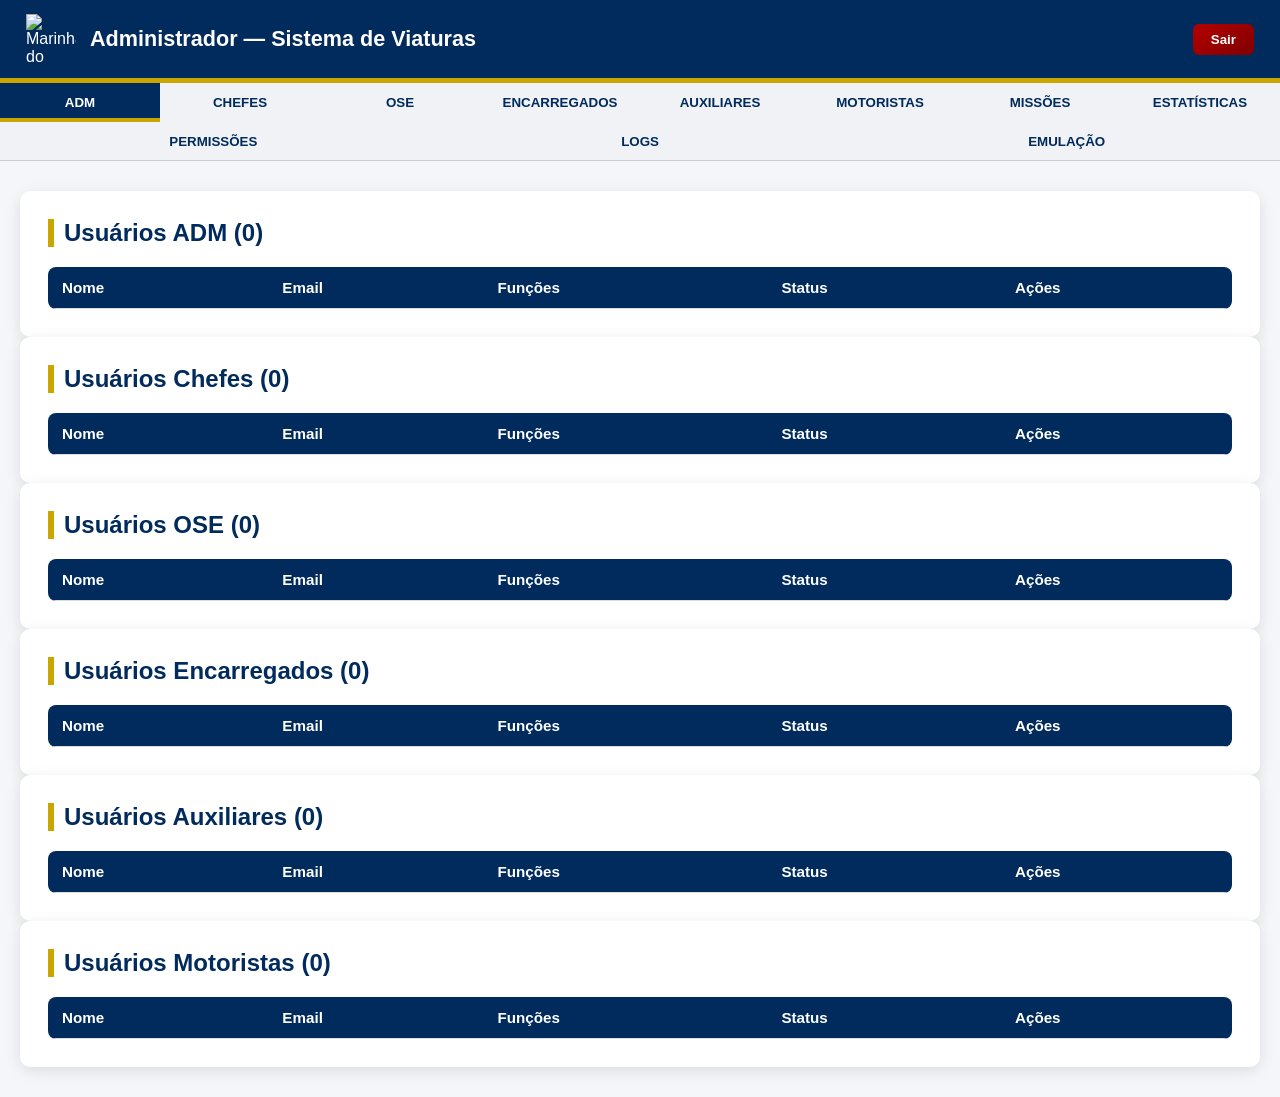
==== commit 25d6d565: "Update adm-dashboard.html" ====
--- a/adm-dashboard.html
+++ b/adm-dashboard.html
@@ -3,301 +3,337 @@
 <head>
 <meta charset="UTF-8"/>
 <meta name="viewport" content="width=device-width, initial-scale=1.0"/>
-<title>Administrador - Dashboard</title>
-<link rel="icon" type="image/png" href="https://raw.githubusercontent.com/netcodebr/vtrteste/refs/heads/main/heraldica-8DN.png">
+<title>Administrador - Sistema de Viaturas</title>
+
+<!-- Ícone -->
+<link rel="icon" type="image/png"
+      href="https://raw.githubusercontent.com/netcodebr/vtrteste/refs/heads/main/heraldica-8DN.png">
 
 <!-- SweetAlert2 -->
 <script src="https://cdn.jsdelivr.net/npm/sweetalert2@11"></script>
 <!-- Chart.js -->
 <script src="https://cdn.jsdelivr.net/npm/chart.js@4.4.3/dist/chart.umd.min.js"></script>
-<!-- html2canvas + jsPDF para exportar PDF -->
+<!-- html2canvas + jsPDF -->
 <script src="https://cdn.jsdelivr.net/npm/html2canvas@1.4.1/dist/html2canvas.min.js"></script>
 <script src="https://cdn.jsdelivr.net/npm/jspdf@2.5.1/dist/jspdf.umd.min.js"></script>
 
 <style>
-/* =======================
-   RESET + BASE
-======================= */
-* { margin:0; padding:0; box-sizing:border-box; font-family:"Inter","Segoe UI",Roboto,sans-serif; }
-body { background:linear-gradient(180deg,#e9ecf4 0%,#f5f7fa 100%); color:#1b1b1b; min-height:100vh; }
-
-/* =======================
-   HEADER
-======================= */
-header { background:#001f3f; color:#fff; display:flex; align-items:center; justify-content:space-between; padding:14px 28px; border-bottom:5px solid #c9a600; box-shadow:0 3px 10px rgba(0,0,0,0.25); }
-.logo-marinha { display:flex; align-items:center; gap:14px; }
-.logo-marinha img { width:50px; height:50px; }
-header h1 { font-size:1.35rem; font-weight:600; letter-spacing:0.5px; }
-header button { background:linear-gradient(145deg,#b30000,#800000); border:none; color:#fff; font-weight:600; padding:8px 18px; border-radius:6px; cursor:pointer; transition:0.25s; }
-header button:hover { transform:scale(1.05); background:linear-gradient(145deg,#cc0000,#990000); }
-
-/* =======================
-   NAV TABS
-======================= */
-.nav-tabs { display:flex; justify-content:center; flex-wrap:wrap; background:#f0f2f6; box-shadow:inset 0 -1px 0 #ccc; }
-.nav-tabs button { flex:1; min-width:160px; background:none; border:none; padding:14px 18px; font-weight:600; text-transform:uppercase; color:#002b5c; cursor:pointer; transition:all 0.25s ease; letter-spacing:0.4px; }
-.nav-tabs button:hover { background:#dde3f0; color:#001d3d; }
-.nav-tabs button.active { background:#002b5c; color:#fff; box-shadow:inset 0 -4px 0 #c9a600; }
-
-/* =======================
-   CONTAINER E SEÇÕES
-======================= */
-.container { max-width:1300px; margin:30px auto; padding:0 24px; }
-.tab-pane { background:#fff; border-radius:10px; padding:28px; box-shadow:0 4px 15px rgba(0,0,0,0.1); animation:fadeIn 0.3s ease; }
-@keyframes fadeIn { from{opacity:0; transform:translateY(8px);} to{opacity:1; transform:translateY(0);} }
-h2 { color:#002b5c; margin-bottom:20px; font-weight:700; border-left:6px solid #c9a600; padding-left:10px; display:flex; align-items:center; gap:10px; }
-
-/* =======================
-   TABELAS
-======================= */
-.table-wrap { overflow-x:auto; border-radius:8px; }
-table { width:100%; border-collapse:collapse; border-radius:8px; overflow:hidden; }
-thead { background:#002b5c; color:#fff; }
-th, td { padding:12px 16px; border-bottom:1px solid #ddd; text-align:left; font-size:0.95rem; }
-tbody tr:hover { background:#f7f9fc; transition:0.2s; }
-
-/* =======================
-   BOTÕES DE AÇÃO
-======================= */
-.actions button { margin:3px; padding:6px 10px; font-size:0.85rem; border:none; border-radius:6px; cursor:pointer; transition:all 0.2s; font-weight:500; }
-.actions button:hover { transform:scale(1.07); }
-button.aprovar { background:#2e7d32; color:#fff; }
-button.desaprovar { background:#b71c1c; color:#fff; }
-button.editar { background:#1565c0; color:#fff; }
-button.reset { background:#fbc02d; color:#1b1b1b; }
-button.excluir { background:#d32f2f; color:#fff; }
-button.primary { background:#002b5c; color:#fff; }
-
-/* =======================
-   BADGES
-======================= */
-.badge-ok { background:#2e7d32; color:#fff; padding:3px 8px; border-radius:5px; font-size:0.8rem; }
-.badge-no { background:#b71c1c; color:#fff; padding:3px 8px; border-radius:5px; font-size:0.8rem; }
-.tag-fp { background:#ff6f00; color:#fff; padding:2px 6px; font-size:0.75rem; border-radius:4px; margin-left:4px; font-weight:600; }
-
-/* =======================
-   GRID/CHARTS
-======================= */
-.grid { display:grid; grid-template-columns:1fr 1fr; gap:20px; }
-.card { background:#fff; border:1px solid #e8e8e8; border-radius:10px; padding:16px; box-shadow:0 2px 10px rgba(0,0,0,0.06); }
-.card h3 { color:#002b5c; margin-bottom:8px; font-size:1.05rem; }
-.actions-bar { display:flex; gap:10px; margin-bottom:12px; flex-wrap:wrap; }
-
-/* =======================
-   RESPONSIVIDADE
-======================= */
-@media (max-width: 900px) {
-  header { flex-direction:column; gap:8px; text-align:center; }
-  .nav-tabs button { min-width:120px; font-size:0.8rem; }
-  table th, table td { font-size:0.85rem; padding:8px; }
-  .grid { grid-template-columns:1fr; }
+:root {
+  --azul-marinha:#002b5c;
+  --azul-escuro:#001d3d;
+  --dourado:#c9a600;
+  --fundo:#f4f6fa;
+  --texto:#1b1b1b;
+  --borda:#d1d5db;
+  --branco:#ffffff;
+}
+
+/* ===== RESET + BASE ===== */
+*{margin:0;padding:0;box-sizing:border-box;font-family:"Inter","Segoe UI",Roboto,sans-serif;}
+body{background:var(--fundo);color:var(--texto);min-height:100vh;}
+
+/* ===== HEADER ===== */
+header{
+  background:var(--azul-marinha);color:#fff;
+  display:flex;align-items:center;justify-content:space-between;
+  padding:14px 26px;border-bottom:5px solid var(--dourado);
+  box-shadow:0 3px 10px rgba(0,0,0,0.25);
+}
+.logo-marinha{display:flex;align-items:center;gap:14px;}
+.logo-marinha img{width:50px;height:50px;}
+header h1{font-size:1.35rem;font-weight:600;}
+header button{
+  background:linear-gradient(145deg,#b30000,#800000);
+  border:none;color:#fff;font-weight:600;
+  padding:8px 18px;border-radius:6px;cursor:pointer;transition:0.25s;
+}
+header button:hover{transform:scale(1.05);background:linear-gradient(145deg,#cc0000,#990000);}
+
+/* ===== NAV ===== */
+.nav-tabs{
+  display:flex;flex-wrap:wrap;justify-content:center;
+  background:#f0f2f6;box-shadow:inset 0 -1px 0 #ccc;
+}
+.nav-tabs button{
+  flex:1;min-width:150px;background:none;border:none;
+  padding:12px 16px;font-weight:600;text-transform:uppercase;
+  color:var(--azul-marinha);cursor:pointer;transition:0.25s;
+}
+.nav-tabs button:hover{background:#e4e8f2;color:var(--azul-escuro);}
+.nav-tabs button.active{
+  background:var(--azul-marinha);color:#fff;
+  box-shadow:inset 0 -4px 0 var(--dourado);
+}
+
+/* ===== CONTEÚDO ===== */
+.container{max-width:1300px;margin:30px auto;padding:0 20px;}
+.tab-pane{
+  background:#fff;border-radius:10px;padding:28px;
+  box-shadow:0 4px 15px rgba(0,0,0,0.1);animation:fadeIn .3s ease;
+}
+@keyframes fadeIn{from{opacity:0;transform:translateY(10px);}to{opacity:1;transform:translateY(0);}}
+
+/* ===== TÍTULOS ===== */
+h2{
+  color:var(--azul-marinha);margin-bottom:20px;font-weight:700;
+  border-left:6px solid var(--dourado);padding-left:10px;
+  display:flex;align-items:center;gap:10px;
+}
+
+/* ===== TABELAS ===== */
+.table-wrap{overflow-x:auto;border-radius:8px;}
+table{width:100%;border-collapse:collapse;}
+thead{background:var(--azul-marinha);color:#fff;}
+th,td{padding:12px 14px;border-bottom:1px solid #ddd;text-align:left;font-size:0.95rem;}
+tbody tr:hover{background:#f8f9fc;}
+
+/* ===== BOTÕES ===== */
+.actions button{
+  margin:3px;padding:6px 10px;font-size:0.85rem;border:none;border-radius:6px;
+  cursor:pointer;transition:0.25s;font-weight:500;
+}
+.actions button:hover{transform:scale(1.08);}
+.aprovar{background:#2e7d32;color:#fff;}
+.desaprovar{background:#b71c1c;color:#fff;}
+.editar{background:#1565c0;color:#fff;}
+.reset{background:#fbc02d;color:#1b1b1b;}
+.excluir{background:#d32f2f;color:#fff;}
+.primary{background:var(--azul-marinha);color:#fff;}
+
+/* ===== BADGES ===== */
+.badge-ok{background:#2e7d32;color:#fff;padding:3px 8px;border-radius:5px;font-size:0.8rem;}
+.badge-no{background:#b71c1c;color:#fff;padding:3px 8px;border-radius:5px;font-size:0.8rem;}
+.tag-fp{background:#ff6f00;color:#fff;padding:2px 6px;border-radius:4px;margin-left:4px;font-weight:600;font-size:0.75rem;}
+
+/* ===== CHARTS ===== */
+.grid{display:grid;grid-template-columns:1fr 1fr;gap:20px;}
+.card{
+  background:#fff;border:1px solid #e8e8e8;border-radius:10px;
+  padding:16px;box-shadow:0 2px 10px rgba(0,0,0,0.06);
+}
+.card h3{color:var(--azul-marinha);margin-bottom:8px;font-size:1.05rem;}
+.actions-bar{display:flex;gap:10px;margin-bottom:12px;flex-wrap:wrap;}
+
+@media(max-width:900px){
+  header{flex-direction:column;gap:8px;text-align:center;}
+  .nav-tabs button{min-width:120px;font-size:0.8rem;}
+  .grid{grid-template-columns:1fr;}
 }
 </style>
 </head>
 
 <body>
+<header>
+  <div class="logo-marinha">
+    <img src="https://raw.githubusercontent.com/netcodebr/vtrteste/refs/heads/main/heraldica-8DN.png" alt="Marinha do Brasil">
+    <h1>Administrador — Sistema de Viaturas</h1>
+  </div>
+  <button onclick="logout()">Sair</button>
+</header>
+
+<div class="nav-tabs">
+  <button class="active" data-tab="tab-adm" onclick="setTab('tab-adm',this)">ADM</button>
+  <button data-tab="tab-chefe" onclick="setTab('tab-chefe',this)">Chefes</button>
+  <button data-tab="tab-ose" onclick="setTab('tab-ose',this)">OSE</button>
+  <button data-tab="tab-encarregado" onclick="setTab('tab-encarregado',this)">Encarregados</button>
+  <button data-tab="tab-aux" onclick="setTab('tab-aux',this)">Auxiliares</button>
+  <button data-tab="tab-motorista" onclick="setTab('tab-motorista',this)">Motoristas</button>
+  <button data-tab="tab-missoes" onclick="setTab('tab-missoes',this)">Missões</button>
+  <button data-tab="tab-estatisticas" onclick="setTab('tab-estatisticas',this)">Estatísticas</button>
+  <button data-tab="tab-permissoes" onclick="setTab('tab-permissoes',this)">Permissões</button>
+  <button data-tab="tab-logs" onclick="setTab('tab-logs',this)">Logs</button>
+  <button data-tab="tab-emulacao" onclick="setTab('tab-emulacao',this)">Emulação</button>
+</div>
+
 <div class="container">
-  <header>
-    <div class="logo-marinha">
-      <img src="https://raw.githubusercontent.com/netcodebr/vtrteste/refs/heads/main/heraldica-8DN.png" alt="Marinha do Brasil">
-      <h1>Administrador — Sistema de Viaturas</h1>
+  <!-- USUÁRIOS -->
+  <section id="tab-adm" class="tab-pane" style="display:block;">
+    <h2>Usuários ADM (0)</h2>
+    <div class="table-wrap">
+      <table><thead><tr><th>Nome</th><th>Email</th><th>Funções</th><th>Status</th><th>Ações</th></tr></thead><tbody id="usuarios-adm"></tbody></table>
     </div>
-    <button onclick="logout()">Sair</button>
-  </header>
-
-  <div class="nav-tabs">
-    <button class="active" data-tab="tab-adm" onclick="setTab('tab-adm', this)">Usuários ADM</button>
-    <button data-tab="tab-chefe" onclick="setTab('tab-chefe', this)">Usuários Chefes</button>
-    <button data-tab="tab-ose" onclick="setTab('tab-ose', this)">Usuários OSE</button>
-    <button data-tab="tab-encarregado" onclick="setTab('tab-encarregado', this)">Usuários Encarregados</button>
-    <button data-tab="tab-aux" onclick="setTab('tab-aux', this)">Usuários Auxiliares</button>
-    <button data-tab="tab-motorista" onclick="setTab('tab-motorista', this)">Usuários Motoristas</button>
-    <button data-tab="tab-missoes" onclick="setTab('tab-missoes', this)">Missões</button>
-    <button data-tab="tab-estatisticas" onclick="setTab('tab-estatisticas', this)">Estatísticas & Relatórios</button>
-    <button data-tab="tab-permissoes" onclick="setTab('tab-permissoes', this)">Permissões</button>
-    <button data-tab="tab-logs" onclick="setTab('tab-logs', this)">Logs</button>
-    <button data-tab="tab-emulacao" onclick="setTab('tab-emulacao', this)">Emulação</button>
-  </div>
-
-  <!-- ======== Usuários (6 grupos) ======== -->
-  <section id="tab-adm" class="tab-pane" style="display:block;"><h2>Usuários ADM (0)</h2><div class="table-wrap"><table><thead><tr><th>Nome</th><th>Email</th><th>Cargos</th><th>Status</th><th>Ações</th></tr></thead><tbody id="usuarios-adm"></tbody></table></div></section>
-  <section id="tab-chefe" class="tab-pane" style="display:none;"><h2>Usuários Chefes (0)</h2><div class="table-wrap"><table><thead><tr><th>Nome</th><th>Email</th><th>Cargos</th><th>Status</th><th>Ações</th></tr></thead><tbody id="usuarios-chefe"></tbody></table></div></section>
-  <section id="tab-ose" class="tab-pane" style="display:none;"><h2>Usuários OSE (0)</h2><div class="table-wrap"><table><thead><tr><th>Nome</th><th>Email</th><th>Cargos</th><th>Status</th><th>Ações</th></tr></thead><tbody id="usuarios-ose"></tbody></table></div></section>
-  <section id="tab-encarregado" class="tab-pane" style="display:none;"><h2>Usuários Encarregados (0)</h2><div class="table-wrap"><table><thead><tr><th>Nome</th><th>Email</th><th>Cargos</th><th>Status</th><th>Ações</th></tr></thead><tbody id="usuarios-encarregado"></tbody></table></div></section>
-  <section id="tab-aux" class="tab-pane" style="display:none;"><h2>Usuários Auxiliares (0)</h2><div class="table-wrap"><table><thead><tr><th>Nome</th><th>Email</th><th>Cargos</th><th>Status</th><th>Ações</th></tr></thead><tbody id="usuarios-aux"></tbody></table></div></section>
-  <section id="tab-motorista" class="tab-pane" style="display:none;"><h2>Usuários Motoristas (0)</h2><div class="table-wrap"><table><thead><tr><th>Nome</th><th>Email</th><th>Cargos</th><th>Status</th><th>Ações</th></tr></thead><tbody id="usuarios-motorista"></tbody></table></div></section>
-
-  <!-- ======== Missões ======== -->
+  </section>
+  <section id="tab-chefe" class="tab-pane"><h2>Usuários Chefes (0)</h2><div class="table-wrap"><table><thead><tr><th>Nome</th><th>Email</th><th>Funções</th><th>Status</th><th>Ações</th></tr></thead><tbody id="usuarios-chefe"></tbody></table></div></section>
+  <section id="tab-ose" class="tab-pane"><h2>Usuários OSE (0)</h2><div class="table-wrap"><table><thead><tr><th>Nome</th><th>Email</th><th>Funções</th><th>Status</th><th>Ações</th></tr></thead><tbody id="usuarios-ose"></tbody></table></div></section>
+  <section id="tab-encarregado" class="tab-pane"><h2>Usuários Encarregados (0)</h2><div class="table-wrap"><table><thead><tr><th>Nome</th><th>Email</th><th>Funções</th><th>Status</th><th>Ações</th></tr></thead><tbody id="usuarios-encarregado"></tbody></table></div></section>
+  <section id="tab-aux" class="tab-pane"><h2>Usuários Auxiliares (0)</h2><div class="table-wrap"><table><thead><tr><th>Nome</th><th>Email</th><th>Funções</th><th>Status</th><th>Ações</th></tr></thead><tbody id="usuarios-aux"></tbody></table></div></section>
+  <section id="tab-motorista" class="tab-pane"><h2>Usuários Motoristas (0)</h2><div class="table-wrap"><table><thead><tr><th>Nome</th><th>Email</th><th>Funções</th><th>Status</th><th>Ações</th></tr></thead><tbody id="usuarios-motorista"></tbody></table></div></section>
+
+  <!-- MISSÕES -->
   <section id="tab-missoes" class="tab-pane" style="display:none;">
     <h2 id="titulo-missoes">Missões (0)</h2>
-    <div class="actions-bar">
-      <button class="primary" onclick="exportarRelatorioPDF()">🧾 Exportar Relatório (PDF)</button>
-    </div>
-    <div class="table-wrap">
-      <table>
-        <thead>
-          <tr>
-            <th>Missão</th><th>Motorista</th><th>Viatura</th><th>Status</th>
-            <th>Odômetro Início</th><th>Horário Início</th>
-            <th>Odômetro Fim</th><th>Horário Fim</th>
-            <th>Assinaturas</th><th>Ações</th>
-          </tr>
-        </thead>
-        <tbody id="missoes-body"></tbody>
-      </table>
-    </div>
+    <div class="actions-bar"><button class="primary" onclick="exportarRelatorioPDF()">🧾 Exportar Relatório (PDF)</button></div>
+    <div class="table-wrap"><table><thead><tr><th>Missão</th><th>Motorista</th><th>Viatura</th><th>Status</th><th>Odômetro Início</th><th>Horário Início</th><th>Odômetro Fim</th><th>Horário Fim</th><th>Assinaturas</th><th>Ações</th></tr></thead><tbody id="missoes-body"></tbody></table></div>
   </section>
 
-  <!-- ======== Estatísticas & Relatórios ======== -->
+  <!-- ESTATÍSTICAS -->
   <section id="tab-estatisticas" class="tab-pane" style="display:none;">
     <h2>Estatísticas & Relatórios</h2>
     <div class="grid" id="charts-container">
-      <div class="card">
-        <h3>📊 Viagens por Motorista</h3>
-        <canvas id="chartMotoristas" height="200"></canvas>
-      </div>
-      <div class="card">
-        <h3>🥧 Missões por Status</h3>
-        <canvas id="chartStatus" height="200"></canvas>
-      </div>
-    </div>
-    <div class="actions-bar" style="margin-top:14px;">
-      <button class="primary" onclick="exportarRelatorioPDF()">🧾 Exportar Relatório (PDF)</button>
+      <div class="card"><h3>📊 Viagens por Motorista</h3><canvas id="chartMotoristas" height="200"></canvas></div>
+      <div class="card"><h3>🥧 Missões por Status</h3><canvas id="chartStatus" height="200"></canvas></div>
     </div>
   </section>
 
-  <!-- ======== Permissões ======== -->
+  <!-- PERMISSÕES -->
   <section id="tab-permissoes" class="tab-pane" style="display:none;">
     <h2>Permissões</h2>
     <div class="card">
-      <p>As permissões determinam quais ações aparecem e podem ser executadas. Você pode sobrescrever no Firestore criando/alterando o doc <code>config/permissoes</code>.</p>
-      <p><b>Exemplo de doc:</b></p>
-      <pre style="background:#f7f7f7; padding:10px; border-radius:8px; overflow:auto;">
-{
-  "usuarios": {"aprovar": true, "desaprovar": true, "editar": true, "resetar": true, "excluir": true},
-  "missoes":  {"editar": true, "alterar_status": true},
-  "relatorios": {"exportar_pdf": true}
-}
-      </pre>
-      <div class="actions-bar">
-        <button class="primary" onclick="mostrarPermissoesAtuais()">👁 Ver permissões ativas</button>
-      </div>
+      <p>As permissões podem ser alteradas via Firestore no documento <code>config/permissoes</code>.</p>
+      <div class="actions-bar"><button class="primary" onclick="mostrarPermissoesAtuais()">👁 Ver Permissões Ativas</button></div>
     </div>
   </section>
 
-  <!-- ======== Logs ======== -->
+  <!-- LOGS -->
   <section id="tab-logs" class="tab-pane" style="display:none;">
     <h2>Logs do Sistema</h2>
-    <div class="table-wrap">
-      <table>
-        <thead><tr><th>Ação</th><th>Alvo</th><th>Feito por</th><th>Data/Hora</th></tr></thead>
-        <tbody id="logs-body"></tbody>
-      </table>
-    </div>
+    <div class="table-wrap"><table><thead><tr><th>Ação</th><th>Alvo</th><th>Usuário</th><th>Data/Hora</th></tr></thead><tbody id="logs-body"></tbody></table></div>
   </section>
 
-  <!-- ======== Emulação ======== -->
+  <!-- EMULAÇÃO -->
   <section id="tab-emulacao" class="tab-pane" style="display:none;">
     <h2>Emulação de Perfil</h2>
-    <div class="table-wrap">
-      <table>
-        <thead><tr><th>Nome</th><th>Email</th><th>Cargos</th><th>Ação</th></tr></thead>
-        <tbody id="emulacao-body"></tbody>
-      </table>
-    </div>
+    <div class="table-wrap"><table><thead><tr><th>Nome</th><th>Email</th><th>Funções</th><th>Ação</th></tr></thead><tbody id="emulacao-body"></tbody></table></div>
   </section>
 </div>
-
+<!-- ===================== PARTE 2 — JS COMPLETO ===================== -->
 <script type="module">
+/* Firebase */
 import { auth, db } from "./firebase-config.js";
-import { signOut, onAuthStateChanged, sendPasswordResetEmail } from "https://www.gstatic.com/firebasejs/12.4.0/firebase-auth.js";
-import { collection, onSnapshot, doc, updateDoc, deleteDoc, getDoc, addDoc, serverTimestamp, query, orderBy } from "https://www.gstatic.com/firebasejs/12.4.0/firebase-firestore.js";
-
-/* =======================
-   SESSÃO / ABA / LOG
-======================= */
-const LIMITE = 10*60*1000; let t;
-onAuthStateChanged(auth, async (u)=>{
-  if(!u){ return window.location.href="index.html"; }
-  const uDoc = await getDoc(doc(db,"usuarios", u.uid));
-  const data = uDoc.exists() ? uDoc.data() : null;
-  const roles = data ? (Array.isArray(data.roles) ? data.roles.map(r=>String(r).toLowerCase()) : [String(data.role||"").toLowerCase()]) : [];
-  if(!data || (!roles.includes("adm"))){
-    await signOut(auth); window.location.href="index.html"; return;
-  }
-  await carregarPermissoes();
-  init();
-  reset();
-  ["mousemove","keydown","click","scroll","touchstart"].forEach(e=>document.addEventListener(e, reset));
+import {
+  signOut,
+  onAuthStateChanged,
+  sendPasswordResetEmail
+} from "https://www.gstatic.com/firebasejs/12.4.0/firebase-auth.js";
+import {
+  collection,
+  onSnapshot,
+  doc,
+  updateDoc,
+  deleteDoc,
+  getDoc,
+  addDoc,
+  serverTimestamp,
+  query,
+  orderBy
+} from "https://www.gstatic.com/firebasejs/12.4.0/firebase-firestore.js";
+
+/* ===================== Sessão / Segurança / UI Básica ===================== */
+const LIMITE_INATIVIDADE_MS = 10 * 60 * 1000;
+let timerSessao = null;
+
+onAuthStateChanged(auth, async (u) => {
+  if (!u) {
+    window.location.href = "index.html";
+    return;
+  }
+  const uDoc = await getDoc(doc(db, "usuarios", u.uid));
+  if (!uDoc.exists()) {
+    await signOut(auth);
+    window.location.href = "index.html";
+    return;
+  }
+  const perf = uDoc.data();
+  const roles = Array.isArray(perf.roles) ? perf.roles.map(r => String(r).toLowerCase()) : [String(perf.role || "").toLowerCase()];
+  if (!roles.includes("adm")) {
+    await signOut(auth);
+    window.location.href = "index.html";
+    return;
+  }
+
+  // Tudo certo: inicializa
+  initADM();
+  resetInatividade();
+  ["mousemove", "keydown", "click", "scroll", "touchstart"].forEach(ev =>
+    document.addEventListener(ev, resetInatividade)
+  );
 });
-function reset(){ clearTimeout(t); t=setTimeout(async()=>{ await signOut(auth); window.location.href="index.html"; }, LIMITE); }
-window.logout = async()=>{ await signOut(auth); window.location.href="index.html"; };
-
-window.setTab = (id, btn)=>{
-  document.querySelectorAll(".tab-pane").forEach(p=>p.style.display="none");
-  document.getElementById(id).style.display="block";
-  document.querySelectorAll(".nav-tabs button").forEach(b=>b.classList.remove("active"));
-  btn.classList.add("active");
-};
-
-async function logAction(acao, alvo, extra={}) {
+
+function resetInatividade() {
+  clearTimeout(timerSessao);
+  timerSessao = setTimeout(async () => {
+    await signOut(auth);
+    window.location.href = "index.html";
+  }, LIMITE_INATIVIDADE_MS);
+}
+
+window.logout = async () => {
+  await signOut(auth);
+  window.location.href = "index.html";
+};
+
+window.setTab = (id, btn) => {
+  document.querySelectorAll(".tab-pane").forEach(p => p.style.display = "none");
+  const alvo = document.getElementById(id);
+  if (alvo) alvo.style.display = "block";
+  document.querySelectorAll(".nav-tabs button").forEach(b => b.classList.remove("active"));
+  if (btn) btn.classList.add("active");
+};
+
+/* ===================== Permissões (config/permissoes) ===================== */
+let PERMISSOES = {
+  usuarios:  { aprovar: true, desaprovar: true, editar: true, resetar: true, excluir: true },
+  missoes:   { editar: true, alterar_status: true },
+  relatorios:{ exportar_pdf: true }
+};
+
+async function carregarPermissoes() {
   try {
-    await addDoc(collection(db,"logs"), {
-      acao, alvo,
+    const cfg = await getDoc(doc(db, "config", "permissoes"));
+    if (cfg.exists()) {
+      const data = cfg.data();
+      PERMISSOES = {
+        usuarios:  { ...PERMISSOES.usuarios, ...(data.usuarios || {}) },
+        missoes:   { ...PERMISSOES.missoes,  ...(data.missoes || {}) },
+        relatorios:{ ...PERMISSOES.relatorios, ...(data.relatorios || {}) }
+      };
+    }
+  } catch (e) {
+    console.warn("Permissões padrão em uso (sem config/permissoes).", e);
+  }
+}
+
+function can(path) {
+  const [grupo, acao] = path.split(".");
+  return !!(PERMISSOES[grupo] && PERMISSOES[grupo][acao]);
+}
+
+window.mostrarPermissoesAtuais = () => {
+  Swal.fire({
+    title: "Permissões ativas",
+    html: `<pre style="text-align:left;white-space:pre-wrap">${JSON.stringify(PERMISSOES, null, 2)}</pre>`,
+    width: 640,
+  });
+};
+
+/* ===================== Log de ações ===================== */
+async function logAction(acao, alvo, extra = {}) {
+  try {
+    await addDoc(collection(db, "logs"), {
+      acao,
+      alvo,
       feito_por_uid: auth.currentUser?.uid || null,
       feito_por_email: auth.currentUser?.email || null,
-      data_hora: serverTimestamp(), ...extra
+      data_hora: serverTimestamp(),
+      ...extra
     });
-  } catch(e){ console.warn("Falha ao gravar log:", e); }
-}
-
-/* =======================
-   PERMISSÕES (AVANÇADO)
-======================= */
-let PERMISSOES = {
-  usuarios: { aprovar:true, desaprovar:true, editar:true, resetar:true, excluir:true },
-  missoes:  { editar:true, alterar_status:true },
-  relatorios: { exportar_pdf:true }
-};
-async function carregarPermissoes(){
-  try{
-    const cfg = await getDoc(doc(db,"config","permissoes"));
-    if(cfg.exists()){
-      const data = cfg.data();
-      PERMISSOES = {
-        usuarios: { ...PERMISSOES.usuarios, ...(data.usuarios||{}) },
-        missoes:  { ...PERMISSOES.missoes,  ...(data.missoes||{}) },
-        relatorios:{ ...PERMISSOES.relatorios, ...(data.relatorios||{}) }
-      };
-    }
-  }catch(e){ console.warn("Sem doc config/permissoes. Usando default."); }
-}
-function can(path){
-  const [grupo,acao] = path.split(".");
-  return !!(PERMISSOES[grupo] && PERMISSOES[grupo][acao]);
-}
-window.mostrarPermissoesAtuais = ()=>{
-  Swal.fire({
-    title:"Permissões ativas",
-    html:`<pre style="text-align:left;white-space:pre-wrap">${JSON.stringify(PERMISSOES,null,2)}</pre>`,
-    width:600
-  });
-};
-
-/* =======================
-   INICIALIZAÇÃO
-======================= */
-function init(){
-  carregarUsuarios();
-  carregarMissoesRealtime();
-  carregarLogsRealtime();
-  carregarEmulacaoRealtime();
-}
-
-/* =======================
-   USUÁRIOS (SEPARADO POR ROLE + CONTAGEM)
-======================= */
-function carregarUsuarios(){
+  } catch (e) {
+    console.warn("Falha ao gravar log:", e);
+  }
+}
+
+/* ===================== Inicialização geral ===================== */
+function initADM() {
+  carregarPermissoes().then(() => {
+    carregarUsuariosMultiRole();
+    carregarMissoesRealtime();
+    carregarLogsRealtime();
+    carregarEmulacaoRealtime();
+  });
+}
+
+/* ===================== Usuários (multi-role) ===================== */
+function carregarUsuariosMultiRole() {
   const grupos = {
     adm:         { tbody: document.getElementById("usuarios-adm"),         titulo: "Usuários ADM" },
     chefe:       { tbody: document.getElementById("usuarios-chefe"),       titulo: "Usuários Chefes" },
@@ -307,394 +343,439 @@
     motorista:   { tbody: document.getElementById("usuarios-motorista"),   titulo: "Usuários Motoristas" }
   };
 
-  onSnapshot(collection(db,"usuarios"),(snap)=>{
+  onSnapshot(collection(db, "usuarios"), (snap) => {
     const count = { adm:0, chefe:0, ose:0, encarregado:0, aux:0, motorista:0 };
-    Object.values(grupos).forEach(g=>g.tbody.innerHTML="");
-
-    snap.forEach(d=>{
+    Object.values(grupos).forEach(g => g.tbody.innerHTML = "");
+
+    snap.forEach(d => {
       const u = d.data();
-
-      // ✅ Suporte a 'role' (string) e 'roles' (array)
-      const cargos = Array.isArray(u.roles)
-        ? u.roles.map(r => String(r).toLowerCase())
-        : [String(u.role||"").toLowerCase()];
-
-      let grupo = null;
-      if (cargos.includes("adm")) grupo = "adm";
-      else if (cargos.includes("chefe")) grupo = "chefe";
-      else if (cargos.includes("ose")) grupo = "ose";
-      else if (cargos.includes("encarregado")) grupo = "encarregado";
-      else if (cargos.includes("aux_encarregado") || cargos.includes("aux")) grupo = "aux";
-      else if (cargos.includes("motorista")) grupo = "motorista";
-      if(!grupo) return;
-
-      count[grupo]++;
-      const cargosTexto = Array.isArray(u.roles) ? u.roles.join(", ") : (u.role || "-");
-
-      const aAprovar   = can("usuarios.aprovar")   ? `<button class="aprovar"   onclick="aprovar('${d.id}')">✔ Aprovar</button>` : "";
-      const aDesaprovar= can("usuarios.desaprovar")? `<button class="desaprovar" onclick="desaprovar('${d.id}')">✖ Desaprovar</button>` : "";
-      const aEditar    = can("usuarios.editar")    ? `<button class="editar"    onclick="editarUsuario('${d.id}','${(u.nome||'').replace(/\"/g,'&quot;')}','${cargosTexto.replace(/\"/g,'&quot;')}')">✏ Editar</button>` : "";
-      const aReset     = can("usuarios.resetar")   ? `<button class="reset"     onclick="resetSenha('${u.email||''}')">🔁 Resetar Senha</button>` : "";
-      const aExcluir   = can("usuarios.excluir")   ? `<button class="excluir"   onclick="excluirUsuario('${d.id}')">🗑 Excluir</button>` : "";
-
-      const tr = document.createElement("tr");
-      tr.innerHTML = `
-        <td>${u.nome||"-"}</td>
-        <td>${u.email||"-"}</td>
-        <td>${cargosTexto}</td>
-        <td>${u.aprovado?'<span class="badge-ok">Aprovado</span>':'<span class="badge-no">Pendente</span>'}</td>
-        <td class="actions">
-          ${aAprovar}${aDesaprovar}${aEditar}${aReset}${aExcluir}
-        </td>`;
-      grupos[grupo].tbody.appendChild(tr);
+      const roles = Array.isArray(u.roles) ? u.roles : [u.role].filter(Boolean);
+      if (!roles || roles.length === 0) return;
+
+      // Distribui o MESMO usuário em todas as tabelas das funções que possui
+      const gruposDoUsuario = new Set();
+      roles.forEach((r) => {
+        const cargo = String(r || "").toLowerCase();
+        let g = null;
+        if (cargo === "adm") g = "adm";
+        else if (cargo === "chefe") g = "chefe";
+        else if (cargo === "ose") g = "ose";
+        else if (cargo === "encarregado") g = "encarregado";
+        else if (cargo === "aux_encarregado" || cargo === "aux") g = "aux";
+        else if (cargo === "motorista") g = "motorista";
+        if (g) gruposDoUsuario.add(g);
+      });
+
+      const cargosTexto = roles.join(", ");
+      const nome = (u.nome || "-").replace(/\"/g, "&quot;");
+      const email = (u.email || "-").replace(/\"/g, "&quot;");
+
+      const botAprovar    = can("usuarios.aprovar")    ? `<button class="aprovar" onclick="aprovar('${d.id}')">✔ Aprovar</button>`   : "";
+      const botDesaprovar = can("usuarios.desaprovar") ? `<button class="desaprovar" onclick="desaprovar('${d.id}')">✖ Desaprovar</button>` : "";
+      const botEditar     = can("usuarios.editar")     ? `<button class="editar" onclick='editarUsuario("${d.id}", "${nome}", ${JSON.stringify(roles)})'>✏ Editar</button>` : "";
+      const botReset      = can("usuarios.resetar")    ? `<button class="reset" onclick="resetSenha('${email}')">🔁 Resetar Senha</button>` : "";
+      const botExcluir    = can("usuarios.excluir")    ? `<button class="excluir" onclick="excluirUsuario('${d.id}')">🗑 Excluir</button>` : "";
+
+      gruposDoUsuario.forEach((g) => {
+        count[g]++;
+        const tr = document.createElement("tr");
+        tr.innerHTML = `
+          <td>${nome || "-"}</td>
+          <td>${email || "-"}</td>
+          <td>${cargosTexto}</td>
+          <td>${u.aprovado ? '<span class="badge-ok">Aprovado</span>' : '<span class="badge-no">Pendente</span>'}</td>
+          <td class="actions">${botAprovar}${botDesaprovar}${botEditar}${botReset}${botExcluir}</td>`;
+        grupos[g].tbody.appendChild(tr);
+      });
     });
 
     // Atualiza títulos com contagem
-    for(const [k,g] of Object.entries(grupos)){
+    for (const [k, g] of Object.entries(grupos)) {
       const h2 = g.tbody.closest("section").querySelector("h2");
       h2.textContent = `${g.titulo} (${count[k]})`;
     }
   });
 }
 
-/* === AÇÕES DE USUÁRIOS (SweetAlert2) === */
-window.aprovar = async(uid)=>{
-  if(!can("usuarios.aprovar")) return Swal.fire("Sem permissão","Ação não permitida.","error");
-  const conf = await Swal.fire({ title:"Aprovar usuário?", icon:"question", showCancelButton:true, confirmButtonText:"✔ Aprovar" });
-  if(!conf.isConfirmed) return;
-  await updateDoc(doc(db,"usuarios",uid), {aprovado:true});
+/* === Ações de usuários === */
+window.aprovar = async (uid) => {
+  if (!can("usuarios.aprovar")) return Swal.fire("Sem permissão", "Ação não permitida.", "error");
+  const r = await Swal.fire({ title:"Aprovar usuário?", icon:"question", showCancelButton:true, confirmButtonText:"✔ Aprovar" });
+  if (!r.isConfirmed) return;
+  await updateDoc(doc(db, "usuarios", uid), { aprovado: true });
   await logAction("Aprovar usuário", uid);
   Swal.fire("✅ Usuário aprovado!", "", "success");
 };
-window.desaprovar = async(uid)=>{
-  if(!can("usuarios.desaprovar")) return Swal.fire("Sem permissão","Ação não permitida.","error");
-  const conf = await Swal.fire({ title:"Desaprovar usuário?", icon:"warning", showCancelButton:true, confirmButtonText:"✖ Desaprovar" });
-  if(!conf.isConfirmed) return;
-  await updateDoc(doc(db,"usuarios",uid), {aprovado:false});
+
+window.desaprovar = async (uid) => {
+  if (!can("usuarios.desaprovar")) return Swal.fire("Sem permissão", "Ação não permitida.", "error");
+  const r = await Swal.fire({ title:"Desaprovar usuário?", icon:"warning", showCancelButton:true, confirmButtonText:"✖ Desaprovar" });
+  if (!r.isConfirmed) return;
+  await updateDoc(doc(db, "usuarios", uid), { aprovado: false });
   await logAction("Desaprovar usuário", uid);
-  Swal.fire("Usuário desaprovado!","","info");
-};
-
-/* ===== EDITAR USUÁRIO (múltiplas funções; bloqueia ADM) ===== */
-window.editarUsuario = async(uid,nomeAtual,cargosAtuaisTexto="")=>{
-  if(!can("usuarios.editar")) return Swal.fire("Sem permissão","Ação não permitida.","error");
-
-  // Normaliza roles atuais
-  const rolesAtuais = cargosAtuaisTexto
-    ? cargosAtuaisTexto.split(",").map(r => r.trim().toLowerCase()).filter(Boolean)
-    : [];
-
-  // Se o usuário-alvo já é ADM, bloquear edição de roles (apenas nome)
-  const isAlvoADM = rolesAtuais.includes("adm");
-
-  const roleGridHTML = isAlvoADM
-    ? `<div style="margin-top:8px; padding:10px; border-radius:8px; background:#fff3cd; color:#7a5b00; border:1px solid #ffe08a;">
+  Swal.fire("Usuário desaprovado.", "", "info");
+};
+
+window.resetSenha = async (email) => {
+  if (!can("usuarios.resetar")) return Swal.fire("Sem permissão", "Ação não permitida.", "error");
+  if (!email || email === "-") return Swal.fire("Erro", "Usuário sem e-mail válido.", "error");
+  const r = await Swal.fire({ title:"Redefinir senha?", text:`Enviar e-mail para ${email}?`, icon:"question", showCancelButton:true, confirmButtonText:"🔁 Enviar" });
+  if (!r.isConfirmed) return;
+  try {
+    await sendPasswordResetEmail(auth, email);
+    await logAction("Resetar senha", email);
+    Swal.fire("📧 Email de redefinição enviado!", "", "success");
+  } catch (e) {
+    Swal.fire("Erro", "Falha ao enviar e-mail.", "error");
+  }
+};
+
+window.excluirUsuario = async (uid) => {
+  if (!can("usuarios.excluir")) return Swal.fire("Sem permissão", "Ação não permitida.", "error");
+  const r = await Swal.fire({
+    title:"Excluir usuário?",
+    text:"Ação irreversível.",
+    icon:"warning",
+    showCancelButton:true,
+    confirmButtonText:"🗑 Excluir",
+    confirmButtonColor:"#d32f2f"
+  });
+  if (!r.isConfirmed) return;
+  await deleteDoc(doc(db, "usuarios", uid));
+  await logAction("Excluir usuário", uid);
+  Swal.fire("Usuário excluído.", "", "success");
+};
+
+/* === Editar usuário (nome + múltiplas funções) — bloqueia ADM === */
+window.editarUsuario = async (uid, nomeAtual, rolesAtuais = []) => {
+  if (!can("usuarios.editar")) return Swal.fire("Sem permissão", "Ação não permitida.", "error");
+
+  const temADM = rolesAtuais.map(r => String(r).toLowerCase()).includes("adm");
+
+  const gridFuncoes = temADM
+    ? `<div style="margin-top:8px;padding:10px;border-radius:8px;background:#fff3cd;color:#7a5b00;border:1px solid #ffe08a;">
          ⚠ Este usuário possui o papel <b>ADM</b>. As funções não podem ser alteradas aqui.
        </div>`
     : `
-      <div class="funcoes-grid" style="margin-top:10px">
-        <div class="funcoes-item"><input type="checkbox" class="role" value="motorista" id="rMotorista"><label for="rMotorista">🚗 Motorista</label></div>
-        <div class="funcoes-item"><input type="checkbox" class="role" value="aux_encarregado" id="rAux"><label for="rAux">🧾 Auxiliar do Encarregado</label></div>
-        <div class="funcoes-item"><input type="checkbox" class="role" value="encarregado" id="rEnc"><label for="rEnc">🧭 Encarregado</label></div>
-        <div class="funcoes-item"><input type="checkbox" class="role" value="ose" id="rOSE"><label for="rOSE">📜 OSE</label></div>
-        <div class="funcoes-item"><input type="checkbox" class="role" value="chefe" id="rChefe"><label for="rChefe">⚓ Chefe de Departamento</label></div>
+      <div class="funcoes-grid" style="display:grid;grid-template-columns:1fr 1fr;gap:10px 24px;text-align:left;margin-top:10px;">
+        <label class="funcoes-item" style="display:flex;align-items:center;gap:10px;border:2px solid #cbd5e1;border-radius:10px;padding:10px 14px;">
+          <input type="checkbox" class="role" value="motorista" /> 🚗 Motorista
+        </label>
+        <label class="funcoes-item" style="display:flex;align-items:center;gap:10px;border:2px solid #cbd5e1;border-radius:10px;padding:10px 14px;">
+          <input type="checkbox" class="role" value="aux_encarregado" /> 🧾 Auxiliar do Encarregado
+        </label>
+        <label class="funcoes-item" style="display:flex;align-items:center;gap:10px;border:2px solid #cbd5e1;border-radius:10px;padding:10px 14px;">
+          <input type="checkbox" class="role" value="encarregado" /> 🧭 Encarregado
+        </label>
+        <label class="funcoes-item" style="display:flex;align-items:center;gap:10px;border:2px solid #cbd5e1;border-radius:10px;padding:10px 14px;">
+          <input type="checkbox" class="role" value="ose" /> 📜 OSE
+        </label>
+        <label class="funcoes-item" style="display:flex;align-items:center;gap:10px;border:2px solid #cbd5e1;border-radius:10px;padding:10px 14px;">
+          <input type="checkbox" class="role" value="chefe" /> ⚓ Chefe de Departamento
+        </label>
       </div>
     `;
 
-  const { value: formValues } = await Swal.fire({
-    title:'<span style="color:#004aad;font-weight:700;">Editar Usuário</span>',
+  const { value: form } = await Swal.fire({
+    title: '<span style="color:#004aad;font-weight:700;">Editar Usuário</span>',
     html: `
-      <style>
-        .swal2-popup.custom-modal { border-radius: 14px !important; background: linear-gradient(180deg, #f9fafc, #eef3f9); box-shadow: 0 0 25px rgba(0,0,0,0.2); }
-        .funcoes-item { background: white; border: 2px solid #cbd5e1; border-radius: 10px; padding: 10px 14px; display: flex; align-items: center; gap: 10px; transition: 0.25s; }
-        .funcoes-item:hover { border-color: #004aad; background: #f0f7ff; transform: translateY(-1px); }
-        .funcoes-item input { width: 18px; height: 18px; accent-color: #004aad; cursor: pointer; }
-        .funcoes-item label { font-size: 15px; color: #1e293b; cursor: pointer; }
-        .swal2-confirm.custom-confirm { background-color: #004aad !important; color: #fff !important; font-weight: 600 !important; border-radius: 8px !important; padding: 10px 0 !important; }
-        .swal2-cancel.custom-cancel { background-color: #64748b !important; color: #fff !important; font-weight: 600 !important; border-radius: 8px !important; padding: 10px 0 !important; }
-        .funcoes-grid { display: grid; grid-template-columns: 1fr 1fr; gap: 10px 25px; text-align: left; }
-      </style>
-
-      <input id="swal-nome" class="swal2-input" placeholder="Nome completo" value="${(nomeAtual||"").replace(/"/g,'&quot;')}" />
-      ${roleGridHTML}
+      <input id="swal-nome" class="swal2-input" placeholder="Nome completo" value="${(nomeAtual||"").replace(/"/g,"&quot;")}" />
+      ${gridFuncoes}
     `,
-    width: 620,
-    background: "#ffffff",
-    customClass: { popup: "custom-modal", confirmButton: "custom-confirm", cancelButton: "custom-cancel" },
     showCancelButton: true,
     confirmButtonText: "💾 Salvar",
-    cancelButtonText: "Cancelar",
     focusConfirm: false,
+    width: 640,
     didOpen: () => {
-      if (!isAlvoADM) {
-        // Marca os roles atuais (exceto 'adm' que nem aparece)
-        document.querySelectorAll(".role").forEach((cb) => {
+      if (!temADM) {
+        // Pre-marcar checkboxes conforme roles atuais
+        document.querySelectorAll(".role").forEach(cb => {
           if (rolesAtuais.includes(cb.value)) cb.checked = true;
         });
       }
     },
     preConfirm: () => {
       const nome = document.getElementById("swal-nome").value.trim();
-      if (!nome) { Swal.showValidationMessage("Preencha o nome corretamente."); return false; }
-
-      if (isAlvoADM) {
-        // Não alteramos roles de um usuário que já é ADM (somente nome)
-        return { nome, roles: rolesAtuais };
-      }
+      if (!nome) { Swal.showValidationMessage("Informe o nome."); return false; }
+
+      if (temADM) return { nome, roles: rolesAtuais }; // bloqueia mudar roles de quem já é ADM
 
       const selecionadas = Array.from(document.querySelectorAll(".role:checked")).map(i => i.value);
       if (selecionadas.length === 0) { Swal.showValidationMessage("Selecione pelo menos uma função."); return false; }
       if (selecionadas.includes("adm")) { Swal.showValidationMessage("Função ADM é restrita."); return false; }
 
       return { nome, roles: selecionadas };
-    },
-  });
-
-  if (!formValues) return;
-
-  // Atualiza o documento no Firestore (mantém compatibilidade com dashboards antigos usando 'role')
-  await updateDoc(doc(db,"usuarios",uid), {
-    nome: formValues.nome,
-    roles: formValues.roles,
-    role: formValues.roles[0] || null
-  });
-
-  await logAction("Editar usuário", uid, { nome: formValues.nome, roles: formValues.roles });
+    }
+  });
+
+  if (!form) return;
+
+  await updateDoc(doc(db, "usuarios", uid), {
+    nome: form.nome,
+    roles: form.roles,
+    role: form.roles[0] || null // compatibilidade com dashboards antigos
+  });
+
+  await logAction("Editar usuário", uid, { nome: form.nome, roles: form.roles });
   Swal.fire("✅ Usuário atualizado!", "", "success");
 };
 
-window.resetSenha = async(email)=>{
-  if(!can("usuarios.resetar")) return Swal.fire("Sem permissão","Ação não permitida.","error");
-  if(!email) return Swal.fire("Erro","Usuário sem e-mail cadastrado.","error");
-  const conf = await Swal.fire({ title:"Redefinir senha?", text:`Enviar e-mail para ${email}?`, icon:"question", showCancelButton:true, confirmButtonText:"🔁 Enviar" });
-  if(!conf.isConfirmed) return;
-  try{ await sendPasswordResetEmail(auth,email); await logAction("Reset senha", email); Swal.fire("📧 Email enviado!","","success"); }
-  catch(e){ Swal.fire("Erro","Falha ao enviar.","error"); }
-};
-window.excluirUsuario = async(uid)=>{
-  if(!can("usuarios.excluir")) return Swal.fire("Sem permissão","Ação não permitida.","error");
-  const conf = await Swal.fire({ title:"Excluir usuário?", text:"Ação irreversível.", icon:"warning", showCancelButton:true, confirmButtonText:"🗑 Excluir", confirmButtonColor:"#d32f2f" });
-  if(!conf.isConfirmed) return;
-  await deleteDoc(doc(db,"usuarios",uid));
-  await logAction("Excluir usuário", uid);
-  Swal.fire("🗑 Usuário excluído!","","success");
-};
-
-/* =======================
-   MISSÕES + CONTAGEM
-======================= */
+/* ===================== Missões + Estatísticas ===================== */
 let MISSOES_CACHE = [];
-function carregarMissoesRealtime(){
-  onSnapshot(collection(db,"viaturas_missao"),(snap)=>{
-    MISSOES_CACHE=[]; snap.forEach(d=>MISSOES_CACHE.push({id:d.id,...d.data()}));
+function carregarMissoesRealtime() {
+  onSnapshot(collection(db, "viaturas_missao"), (snap) => {
+    MISSOES_CACHE = [];
+    snap.forEach(d => MISSOES_CACHE.push({ id: d.id, ...d.data() }));
     renderMissoes(MISSOES_CACHE);
     updateCharts(MISSOES_CACHE);
   });
 }
-function renderMissoes(list){
-  const tbody=document.getElementById("missoes-body");
-  if(!tbody) return;
-  tbody.innerHTML="";
-  list.forEach(m=>{
+
+function renderMissoes(list) {
+  const tbody = document.getElementById("missoes-body");
+  if (!tbody) return;
+  tbody.innerHTML = "";
+
+  list.forEach(m => {
     const aEditar = can("missoes.editar") ? `<button class="editar" onclick="editarMissao('${m.id}')">✏ Editar</button>` : "";
     const aStatus = can("missoes.alterar_status") ? `<button class="reset" onclick="alterarStatus('${m.id}')">↺ Status</button>` : "";
-    const tr=document.createElement("tr");
-    tr.innerHTML=`
-      <td>${m.missao||"-"} ${m.fora_programacao?'<span class="tag-fp">⚠ Fora</span>':""}</td>
-      <td>${m.motorista||"-"}</td>
-      <td>${m.viatura_label||m.viatura||"-"}</td>
-      <td>${m.status||"Pendente"}</td>
-      <td>${m.odometro_inicio||"-"}</td>
-      <td>${m.horario_inicio||"-"}</td>
-      <td>${m.odometro_fim||"-"}</td>
-      <td>${m.horario_fim||"-"}</td>
-      <td>${(m.assinatura_ose||"-")}<br>${(m.assinatura_encarregado||"-")}<br>${(m.assinatura_chedep||"-")}</td>
+
+    const tr = document.createElement("tr");
+    tr.innerHTML = `
+      <td>${m.missao || "-"} ${m.fora_programacao ? '<span class="tag-fp">⚠ Fora</span>' : ""}</td>
+      <td>${m.motorista || "-"}</td>
+      <td>${m.viatura_label || m.viatura || "-"}</td>
+      <td>${m.status || "Pendente"}</td>
+      <td>${m.odometro_inicio || "-"}</td>
+      <td>${m.horario_inicio || "-"}</td>
+      <td>${m.odometro_fim || "-"}</td>
+      <td>${m.horario_fim || "-"}</td>
+      <td>${(m.assinatura_ose || "-")}<br>${(m.assinatura_encarregado || "-")}<br>${(m.assinatura_chedep || "-")}</td>
       <td class="actions">${aEditar}${aStatus}</td>`;
     tbody.appendChild(tr);
   });
+
   const t = document.getElementById("titulo-missoes");
-  if(t) t.textContent = `Missões (${list.length})`;
-}
-window.editarMissao = async(id)=>{
-  if(!can("missoes.editar")) return Swal.fire("Sem permissão","Ação não permitida.","error");
-  const ref=doc(db,"viaturas_missao",id); const d=await getDoc(ref);
-  if(!d.exists()) return Swal.fire("Erro","Missão não encontrada.","error");
-  const m=d.data();
-  const { value:v } = await Swal.fire({
-    title:"Editar Missão",
-    html:`<input id="swal-missao" class="swal2-input" placeholder="Missão" value="${m.missao||""}">
-          <input id="swal-motorista" class="swal2-input" placeholder="Motorista" value="${m.motorista||""}">
-          <input id="swal-viatura" class="swal2-input" placeholder="Viatura" value="${m.viatura_label||m.viatura||""}">`,
-    showCancelButton:true, confirmButtonText:"Salvar",
-    preConfirm:()=>{
-      const missao=document.getElementById("swal-missao").value.trim();
-      const motorista=document.getElementById("swal-motorista").value.trim();
-      const viatura=document.getElementById("swal-viatura").value.trim();
-      if(!missao||!motorista||!viatura){Swal.showValidationMessage("Preencha todos os campos"); return false;}
-      return {missao,motorista,viatura};
+  if (t) t.textContent = `Missões (${list.length})`;
+}
+
+window.editarMissao = async (id) => {
+  if (!can("missoes.editar")) return Swal.fire("Sem permissão", "Ação não permitida.", "error");
+  const ref = doc(db, "viaturas_missao", id);
+  const d = await getDoc(ref);
+  if (!d.exists()) return Swal.fire("Erro", "Missão não encontrada.", "error");
+  const m = d.data();
+
+  const { value: v } = await Swal.fire({
+    title: "Editar Missão",
+    html: `
+      <input id="swal-missao" class="swal2-input" placeholder="Missão" value="${m.missao || ""}">
+      <input id="swal-motorista" class="swal2-input" placeholder="Motorista" value="${m.motorista || ""}">
+      <input id="swal-viatura" class="swal2-input" placeholder="Viatura" value="${m.viatura_label || m.viatura || ""}">
+    `,
+    showCancelButton: true,
+    confirmButtonText: "Salvar",
+    preConfirm: () => {
+      const missao = document.getElementById("swal-missao").value.trim();
+      const motorista = document.getElementById("swal-motorista").value.trim();
+      const viatura = document.getElementById("swal-viatura").value.trim();
+      if (!missao || !motorista || !viatura) { Swal.showValidationMessage("Preencha todos os campos."); return false; }
+      return { missao, motorista, viatura };
     }
   });
-  if(!v) return;
-  await updateDoc(ref,{missao:v.missao,motorista:v.motorista,viatura_label:v.viatura});
+  if (!v) return;
+
+  await updateDoc(ref, { missao: v.missao, motorista: v.motorista, viatura_label: v.viatura });
   await logAction("Editar missão", id);
-  Swal.fire("Missão atualizada!","","success");
-};
-window.alterarStatus = async(id)=>{
-  if(!can("missoes.alterar_status")) return Swal.fire("Sem permissão","Ação não permitida.","error");
-  const { value:status } = await Swal.fire({title:"Alterar status",input:"text",inputPlaceholder:"Ex: Concluída, Em viagem...",showCancelButton:true,confirmButtonText:"Salvar"});
-  if(!status) return;
-  await updateDoc(doc(db,"viaturas_missao",id),{status});
-  await logAction("Alterar status missão", id, {status});
-  Swal.fire("Status atualizado!","","success");
-};
-
-/* =======================
-   CHARTS (Chart.js)
-======================= */
-let chartMotoristas=null, chartStatus=null;
-
-function aggregateByMotorista(missoes){
-  const map=new Map();
-  missoes.forEach(m=>{
-    const k=(m.motorista||"Sem motorista").trim()||"Sem motorista";
-    map.set(k,(map.get(k)||0)+1);
-  });
-  const arr=[...map.entries()].sort((a,b)=>b[1]-a[1]);
-  const top=arr.slice(0,10);
-  const outrosCount=arr.slice(10).reduce((s,[_k,v])=>s+v,0);
-  if(outrosCount>0) top.push(["Outros", outrosCount]);
-  return { labels: top.map(x=>x[0]), data: top.map(x=>x[1]) };
-}
-function aggregateByStatus(missoes){
-  const map=new Map();
-  missoes.forEach(m=>{
-    const k=(m.status||"Pendente").trim()||"Pendente";
-    map.set(k,(map.get(k)||0)+1);
-  });
-  const arr=[...map.entries()].sort((a,b)=>b[1]-a[1]);
-  return { labels: arr.map(x=>x[0]), data: arr.map(x=>x[1]) };
-}
-function updateCharts(missoes){
-  // Motoristas
-  const mAgg=aggregateByMotorista(missoes);
-  const ctxM=document.getElementById("chartMotoristas");
-  if(ctxM){
-    if(chartMotoristas) chartMotoristas.destroy();
-    chartMotoristas=new Chart(ctxM, {
-      type:"bar",
-      data:{ labels:mAgg.labels, datasets:[{ label:"Viagens", data:mAgg.data, backgroundColor:"#1565c0" }]},
-      options:{ responsive:true, plugins:{ legend:{ display:false }}, scales:{ y:{ beginAtZero:true, ticks:{ precision:0 }}} }
+  Swal.fire("Missão atualizada!", "", "success");
+};
+
+window.alterarStatus = async (id) => {
+  if (!can("missoes.alterar_status")) return Swal.fire("Sem permissão", "Ação não permitida.", "error");
+  const { value: status } = await Swal.fire({ title: "Alterar status", input: "text", inputPlaceholder: "Ex: Concluída, Em viagem...", showCancelButton: true, confirmButtonText: "Salvar" });
+  if (!status) return;
+  await updateDoc(doc(db, "viaturas_missao", id), { status });
+  await logAction("Alterar status missão", id, { status });
+  Swal.fire("Status atualizado!", "", "success");
+};
+
+/* ===== Charts (Chart.js) ===== */
+let chartMotoristas = null, chartStatus = null;
+
+function aggregateByMotorista(missoes) {
+  const map = new Map();
+  missoes.forEach(m => {
+    const k = (m.motorista || "Sem motorista").trim() || "Sem motorista";
+    map.set(k, (map.get(k) || 0) + 1);
+  });
+  const arr = [...map.entries()].sort((a, b) => b[1] - a[1]);
+  const top = arr.slice(0, 10);
+  const outros = arr.slice(10).reduce((s, [,v]) => s + v, 0);
+  if (outros > 0) top.push(["Outros", outros]);
+  return { labels: top.map(x => x[0]), data: top.map(x => x[1]) };
+}
+
+function aggregateByStatus(missoes) {
+  const map = new Map();
+  missoes.forEach(m => {
+    const k = (m.status || "Pendente").trim() || "Pendente";
+    map.set(k, (map.get(k) || 0) + 1);
+  });
+  const arr = [...map.entries()].sort((a, b) => b[1] - a[1]);
+  return { labels: arr.map(x => x[0]), data: arr.map(x => x[1]) };
+}
+
+function updateCharts(missoes) {
+  // Motoristas (Bar)
+  const mAgg = aggregateByMotorista(missoes);
+  const ctxM = document.getElementById("chartMotoristas");
+  if (ctxM) {
+    if (chartMotoristas) chartMotoristas.destroy();
+    chartMotoristas = new Chart(ctxM, {
+      type: "bar",
+      data: { labels: mAgg.labels, datasets: [{ label: "Viagens", data: mAgg.data, backgroundColor: "#1565c0" }] },
+      options: { responsive: true, plugins: { legend: { display: false } }, scales: { y: { beginAtZero: true, ticks: { precision: 0 } } } }
     });
   }
-  // Status
-  const sAgg=aggregateByStatus(missoes);
-  const ctxS=document.getElementById("chartStatus");
-  if(ctxS){
-    if(chartStatus) chartStatus.destroy();
-    const colors=["#2e7d32","#1565c0","#ff6f00","#b71c1c","#6a1b9a","#00897b","#8d6e63","#455a64","#ffa000","#90a4ae"];
-    chartStatus=new Chart(ctxS, {
-      type:"doughnut",
-      data:{ labels:sAgg.labels, datasets:[{ data:sAgg.data, backgroundColor: sAgg.labels.map((_,i)=>colors[i%colors.length]) }]},
-      options:{ responsive:true, plugins:{ legend:{ position:"bottom" } } }
+
+  // Status (Doughnut)
+  const sAgg = aggregateByStatus(missoes);
+  const ctxS = document.getElementById("chartStatus");
+  if (ctxS) {
+    if (chartStatus) chartStatus.destroy();
+    const colors = ["#2e7d32","#1565c0","#ff6f00","#b71c1c","#6a1b9a","#00897b","#8d6e63","#455a64","#ffa000","#90a4ae"];
+    chartStatus = new Chart(ctxS, {
+      type: "doughnut",
+      data: { labels: sAgg.labels, datasets: [{ data: sAgg.data, backgroundColor: sAgg.labels.map((_,i) => colors[i % colors.length]) }] },
+      options: { responsive: true, plugins: { legend: { position: "bottom" } } }
     });
   }
 }
 
-/* =======================
-   RELATÓRIOS (PDF)
-======================= */
-window.exportarRelatorioPDF = async()=>{
-  if(!can("relatorios.exportar_pdf")) return Swal.fire("Sem permissão","Ação não permitida.","error");
+/* ===================== Relatórios (PDF) ===================== */
+window.exportarRelatorioPDF = async () => {
+  if (!can("relatorios.exportar_pdf")) return Swal.fire("Sem permissão", "Ação não permitida.", "error");
   const { jsPDF } = window.jspdf;
-  const docPdf = new jsPDF({ unit:"pt", format:"a4" });
-  const margin=40; let y=margin;
-
-  const titulo="Relatório de Missões";
+  const docPdf = new jsPDF({ unit: "pt", format: "a4" });
+  const margin = 40; let y = margin;
+
+  // Cabeçalho
   docPdf.setFont("helvetica","bold"); docPdf.setFontSize(16);
-  docPdf.text(titulo, margin, y); y+=18;
+  docPdf.text("Relatório de Missões", margin, y); y += 18;
   docPdf.setFont("helvetica","normal"); docPdf.setFontSize(10);
-  docPdf.text(`Gerado em: ${new Date().toLocaleString()}`, margin, y); y+=14;
+  docPdf.text(`Gerado em: ${new Date().toLocaleString()}`, margin, y); y += 14;
 
   // Sumário
-  const total= MISSOES_CACHE.length;
-  const porStatus=aggregateByStatus(MISSOES_CACHE);
-  docPdf.setFont("helvetica","bold"); docPdf.text("Sumário:", margin, y); y+=14;
+  const total = MISSOES_CACHE.length;
+  const porStatus = aggregateByStatus(MISSOES_CACHE);
+  docPdf.setFont("helvetica","bold"); docPdf.text("Sumário:", margin, y); y += 14;
   docPdf.setFont("helvetica","normal");
-  docPdf.text(`Total de missões: ${total}`, margin, y); y+=14;
-  porStatus.labels.forEach((st, i)=>{ docPdf.text(`- ${st}: ${porStatus.data[i]}`, margin, y); y+=12; });
-
-  // Capturar charts
-  const chartsDiv=document.getElementById("charts-container");
-  if(chartsDiv){
-    const canvasImg = await html2canvas(chartsDiv, { scale:1.5, backgroundColor:"#ffffff" });
+  docPdf.text(`Total de missões: ${total}`, margin, y); y += 14;
+  porStatus.labels.forEach((st, i) => { docPdf.text(`- ${st}: ${porStatus.data[i]}`, margin, y); y += 12; });
+
+  // Gráficos
+  const chartsDiv = document.getElementById("charts-container");
+  if (chartsDiv) {
+    const canvasImg = await html2canvas(chartsDiv, { scale: 1.5, backgroundColor: "#ffffff" });
     const imgData = canvasImg.toDataURL("image/png");
-    const pageWidth=docPdf.internal.pageSize.getWidth()-margin*2;
-    const imgW=pageWidth, imgH= (canvasImg.height/canvasImg.width)*imgW;
-    y+=10;
-    if(y+imgH>docPdf.internal.pageSize.getHeight()-margin){ docPdf.addPage(); y=margin; }
-    docPdf.addImage(imgData,"PNG", margin, y, imgW, imgH);
-    y+=imgH+10;
-  }
-
-  // Final
+    const pageWidth = docPdf.internal.pageSize.getWidth() - margin * 2;
+    const imgW = pageWidth, imgH = (canvasImg.height / canvasImg.width) * imgW;
+    y += 10;
+    if (y + imgH > docPdf.internal.pageSize.getHeight() - margin) { docPdf.addPage(); y = margin; }
+    docPdf.addImage(imgData, "PNG", margin, y, imgW, imgH);
+    y += imgH + 10;
+  }
+
   docPdf.save(`relatorio_missoes_${new Date().toISOString().slice(0,10)}.pdf`);
-  await logAction("Exportar relatório PDF","missoes");
-  Swal.fire("✅ Relatório exportado!","","success");
-};
-
-/* =======================
-   LOGS
-======================= */
-function carregarLogsRealtime(){
-  onSnapshot(query(collection(db,"logs"),orderBy("data_hora","desc")),(snap)=>{
-    const tbody=document.getElementById("logs-body");
-    if(!tbody) return;
-    tbody.innerHTML="";
-    snap.forEach(d=>{
-      const l=d.data();
-      const row={acao:l.acao||"",alvo:l.alvo||"",feito:l.feito_por_email||"",data:l.data_hora?.toDate?l.data_hora.toDate().toLocaleString():""};
-      const tr=document.createElement("tr");
-      tr.innerHTML=`<td>${row.acao}</td><td>${row.alvo}</td><td>${row.feito}</td><td>${row.data}</td>`;
+  await logAction("Exportar relatório PDF", "missoes");
+  Swal.fire("✅ Relatório exportado!", "", "success");
+};
+
+/* ===================== Logs (tempo real) ===================== */
+function carregarLogsRealtime() {
+  onSnapshot(query(collection(db, "logs"), orderBy("data_hora", "desc")), (snap) => {
+    const tbody = document.getElementById("logs-body");
+    if (!tbody) return;
+    tbody.innerHTML = "";
+    snap.forEach(d => {
+      const l = d.data();
+      const dataStr = l.data_hora?.toDate ? l.data_hora.toDate().toLocaleString() : "";
+      const tr = document.createElement("tr");
+      tr.innerHTML = `<td>${l.acao || ""}</td><td>${l.alvo || ""}</td><td>${l.feito_por_email || ""}</td><td>${dataStr}</td>`;
       tbody.appendChild(tr);
     });
   });
 }
 
-/* =======================
-   EMULAÇÃO
-======================= */
-function carregarEmulacaoRealtime(){
-  const tbody=document.getElementById("emulacao-body");
-  onSnapshot(collection(db,"usuarios"),(snap)=>{
-    if(!tbody) return;
-    tbody.innerHTML="";
-    snap.forEach(d=>{
-      const u=d.data();
-      const cargosTexto = Array.isArray(u.roles) ? u.roles.join(", ") : (u.role || "-");
-      const tr=document.createElement("tr");
-      tr.innerHTML=`<td>${u.nome||"-"}</td><td>${u.email||"-"}</td><td>${cargosTexto}</td><td><button class="editar" onclick="emularPerfil('${u.email||''}','${cargosTexto.replace(/\"/g,'&quot;')}')">Emular</button></td>`;
+/* ===================== Emulação (multi-role) ===================== */
+function carregarEmulacaoRealtime() {
+  const tbody = document.getElementById("emulacao-body");
+  onSnapshot(collection(db, "usuarios"), (snap) => {
+    if (!tbody) return;
+    tbody.innerHTML = "";
+    snap.forEach(d => {
+      const u = d.data();
+      const roles = Array.isArray(u.roles) ? u.roles : [u.role].filter(Boolean);
+      const cargosTexto = roles.length ? roles.join(", ") : "-";
+      const tr = document.createElement("tr");
+      tr.innerHTML = `
+        <td>${u.nome || "-"}</td>
+        <td>${u.email || "-"}</td>
+        <td>${cargosTexto}</td>
+        <td>
+          <button class="editar" onclick='emularPerfil(${JSON.stringify(u.email||"")}, ${JSON.stringify(roles)})'>
+            Emular
+          </button>
+        </td>`;
       tbody.appendChild(tr);
     });
   });
 }
-window.emularPerfil=(email,cargosTexto)=>{
-  if(!email) return Swal.fire("Erro","Usuário inválido.","error");
-  const roles = cargosTexto.split(",").map(r=>r.trim().toLowerCase());
+
+window.emularPerfil = async (email, rolesEntrada) => {
+  if (!email) return Swal.fire("Erro", "Usuário inválido.", "error");
   const rotas = {
-    adm:"adm-dashboard.html",
-    chefe:"chefe-dashboard.html",
-    ose:"ose-dashboard.html",
-    encarregado:"encarregado-dashboard.html",
-    motorista:"motorista-dashboard.html",
-    "aux_encarregado":"aux-encarregado-dashboard.html",
-    aux:"aux-encarregado-dashboard.html"
+    adm: "adm-dashboard.html",
+    chefe: "chefe-dashboard.html",
+    ose: "ose-dashboard.html",
+    encarregado: "encarregado-dashboard.html",
+    aux_encarregado: "aux-encarregado-dashboard.html",
+    motorista: "motorista-dashboard.html"
   };
-  const primeiro = roles.find(r => rotas[r]);
-  const destino = primeiro ? rotas[primeiro] : "index.html";
-  Swal.fire({title:"Emular perfil?", text:`Você será redirecionado como ${primeiro ? primeiro.toUpperCase() : "N/D"}.`, icon:"question", showCancelButton:true, confirmButtonText:"Sim"}).then(r=>{
-    if(r.isConfirmed) window.location.href=`${destino}?emulando=${encodeURIComponent(email)}`;
+
+  const roles = Array.isArray(rolesEntrada) ? rolesEntrada.filter(Boolean) : (rolesEntrada ? String(rolesEntrada).split(",").map(s => s.trim()) : ["motorista"]);
+
+  if (roles.length === 1) {
+    const destino = rotas[roles[0]] || "index.html";
+    window.location.href = `${destino}?emulando=${encodeURIComponent(email)}`;
+    return;
+  }
+
+  const botoes = roles.map(r => `
+    <button class="swal-role-btn" data-role="${r}"
+      style="margin:8px; padding:10px 18px; border:none; border-radius:8px;
+             background:#004aad; color:white; font-weight:600; cursor:pointer;">
+      ${r.toUpperCase().replace("_"," ")}
+    </button>`).join("");
+
+  await Swal.fire({
+    title: "<b>Escolha o perfil para emular</b>",
+    html: botoes,
+    showConfirmButton: false,
+    didOpen: () => {
+      document.querySelectorAll(".swal-role-btn").forEach(btn => {
+        btn.addEventListener("click", () => {
+          const role = btn.getAttribute("data-role");
+          const destino = rotas[role] || "index.html";
+          window.location.href = `${destino}?emulando=${encodeURIComponent(email)}`;
+        });
+      });
+    },
+    width: 520,
+    background: "#f9fafc",
   });
 };
 </script>
+<!-- ===================== FIM — PARTE 2 ===================== -->
 </body>
 </html>
